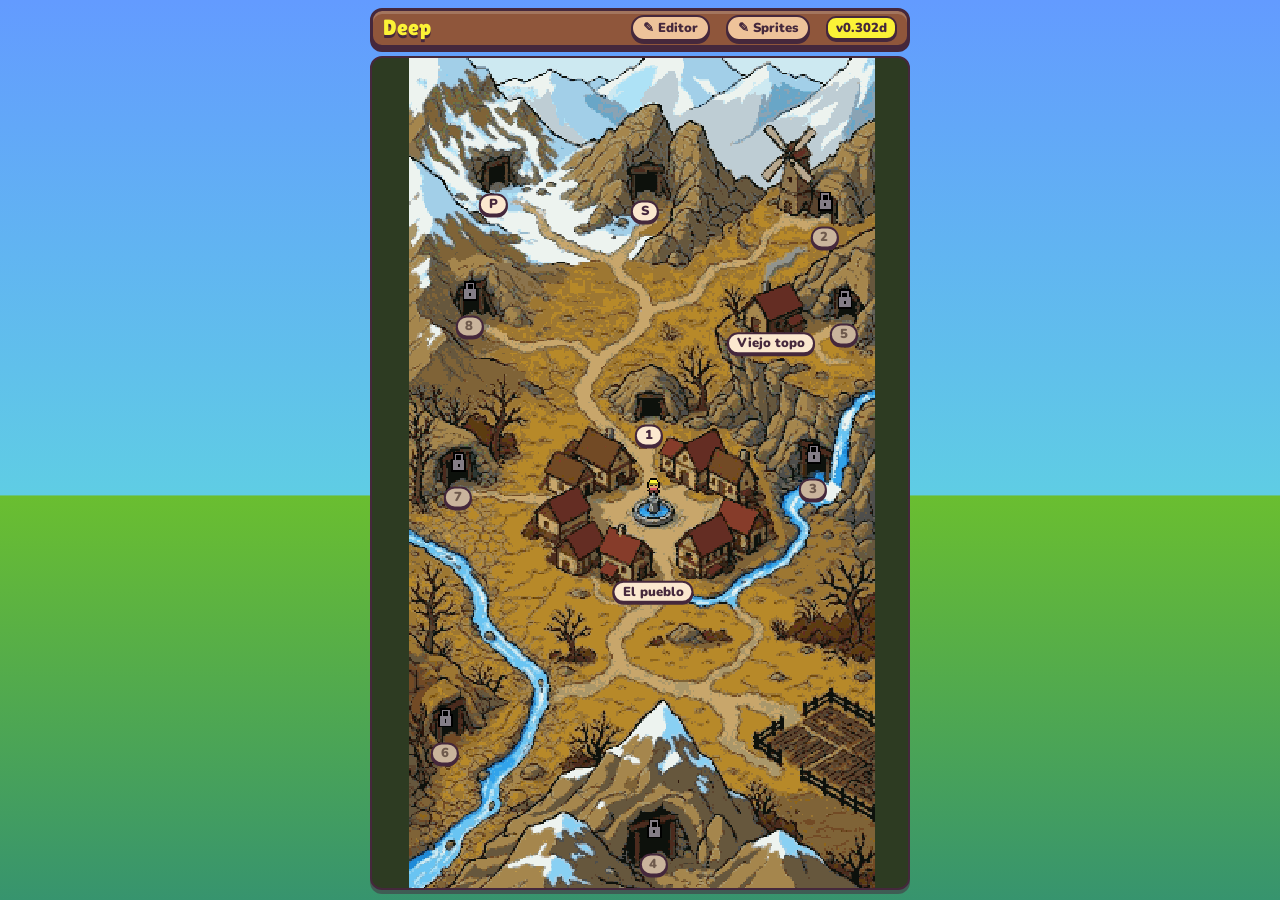
==== index.html @ a859c1a6 "Versión 0.302d: botón «Descartar cambios» en el editor de sprites (vuelve a lo último guardado o al " ====
<!doctype html>
<html lang="es">
<head>
<meta charset="utf-8">
<meta name="viewport" content="width=device-width, initial-scale=1, viewport-fit=cover, user-scalable=no">
<title>Deep</title>
<link rel="preconnect" href="https://fonts.googleapis.com">
<link rel="stylesheet" href="https://fonts.googleapis.com/css2?family=Caveat:wght@600&family=Lilita+One&family=Nunito:wght@600;800;900&display=swap">
<link rel="stylesheet" href="css/estilo.css?v=0.302d">
</head>
<body>
<div id="app">

  <!-- ================= MAPA ================= -->
  <section class="pantalla" id="pantalla-mapa">
    <header class="barra">
      <h1>Deep</h1>
      <span class="sub">El pueblo y sus minas</span>
      <button class="volver ed-entrar" id="abrirEditor" title="Editor de niveles (desarrollo, solo PC)">✎ Editor</button>
      <button class="volver ed-entrar ed-entrar2" id="abrirSprites" title="Editor de sprites de personajes (desarrollo, solo PC)">✎ Sprites</button>
      <span class="ver" id="verLbl"></span>
    </header>
    <div class="lienzo" id="mapaLienzo">
      <canvas id="mapaCv" class="px"></canvas>
      <div class="capa" id="mapaPuntos"></div>
      <button class="objChip" id="mapaObjetivo" hidden></button>
    <div class="burbuja" id="mapaPanel" hidden>
        <span class="lbl" id="mpEyebrow">Mapa</span>
        <h2 id="mpTitulo">Elige adónde ir</h2>
        <div id="mpTexto"></div>
        <div class="fila">
          <button class="btn" id="mpBoton" hidden>Bajar a la mina</button>
          <button class="btn ghost" id="mpBoton2" hidden>Bajar en el ascensor (al fondo)</button>
        </div>
      </div>
    </div>
  </section>

  <!-- ================= PLAZA ================= -->
  <section class="pantalla" id="pantalla-plaza" hidden>
    <header class="barra">
      <button class="volver" id="plazaVolver" aria-label="Volver al mapa">‹ Mapa</button>
      <h1>La plaza</h1>
      <span class="sub" id="plazaKit"></span>
    </header>
    <div class="lienzo" id="plazaLienzo">
      <canvas id="plazaCv" class="px"></canvas>
      <div class="capa" id="plazaPuntos"></div>
    <div class="hoja" id="plazaPanel" hidden>
        <button class="cerrar" id="ppCerrar" aria-label="Cerrar">✕</button>
        <span class="lbl" id="ppEyebrow">Plaza del pueblo</span>
        <h2 id="ppTitulo">¿Dónde entras?</h2>
        <div id="ppCuerpo"><p>Toca una casa.</p></div>
      </div>
    </div>
  </section>

  <!-- ================= EDITOR DE NIVELES (desarrollo, solo PC) ================= -->
  <section class="pantalla" id="pantalla-editor" hidden><div id="editor"></div></section>
  <section class="pantalla" id="pantalla-sprites" hidden><div id="sprEd"></div></section>

  <!-- ================= MINA ================= -->
  <section class="pantalla" id="pantalla-mina" hidden>
    <header id="hud">
      <div style="min-width:0">
        <div class="lamp-top"><span class="lbl">Lámpara</span><span id="lampPct">100%</span></div>
        <div class="bar"><i id="lampFill"></i></div>
        <span id="seg">Pozo viejo</span>
      </div>
      <div class="depth"><span class="lbl">Profundidad</span><b><span id="depth">0</span><small>m</small></b><span id="next"></span></div>
      <button class="iconbtn" id="tuneBtn" aria-label="Ajustes"><svg viewBox="0 0 24 24" width="20" height="20" fill="none" stroke="currentColor" stroke-width="2" stroke-linecap="round"><path d="M4 6h10M18 6h2M4 12h4M12 12h8M4 18h12"/><circle cx="16" cy="6" r="2"/><circle cx="10" cy="12" r="2"/><circle cx="18" cy="18" r="2"/></svg></button>
      <div class="inv" id="inv"></div>
    </header>

    <main id="stage">
      <canvas id="cv"></canvas>
      <div id="toastHost"></div>
      <button id="cashBtn" hidden>Volver al pueblo</button>
      <button id="dropBtn" hidden>Soltar material</button>
      <!-- mandos encima del juego: un pulgar a cada lado -->
      <div id="pad">
        <div class="lado izq">
          <div class="mini">
            <button data-k="lad" class="tool" aria-label="Poner escalera"><span>Escalera</span><b id="nLad">0</b></button>
            <button data-k="prop" class="tool" aria-label="Poner puntal"><span>Puntal</span><b id="nProp">0</b></button>
          </div>
          <button data-k="L" class="grande" aria-label="Izquierda"><svg viewBox="0 0 24 24" fill="none" stroke="currentColor" stroke-width="3.2" stroke-linecap="round" stroke-linejoin="round"><path d="M15 5l-7 7 7 7"/></svg></button>
        </div>
        <div class="lado der">
          <div class="mini">
            <button data-k="ver" id="verBtn" class="tool ver" aria-label="Alejar la cámara para mirar"><svg viewBox="0 0 24 24" fill="none" stroke="currentColor" stroke-width="2.6" stroke-linecap="round" stroke-linejoin="round"><circle cx="10.5" cy="10.5" r="6"/><path d="M15 15l5 5M8 10.5h5"/></svg><span>Ver</span></button>
            <button data-k="wick" id="wickBtn" class="tool wick" aria-label="Subir o bajar la mecha"><span>Mecha</span><b id="wickLbl">Alta</b></button>
          </div>
          <div class="fila-der">
            <div class="vert">
              <button data-k="U" class="med" aria-label="Subir"><svg viewBox="0 0 24 24" fill="none" stroke="currentColor" stroke-width="3.2" stroke-linecap="round" stroke-linejoin="round"><path d="M5 15l7-7 7 7"/></svg></button>
              <button data-k="D" class="med abajo" aria-label="Picar abajo"><svg viewBox="0 0 24 24" fill="none" stroke="currentColor" stroke-width="3.2" stroke-linecap="round" stroke-linejoin="round"><path d="M5 9l7 7 7-7"/></svg></button>
            </div>
            <button data-k="R" class="grande" aria-label="Derecha"><svg viewBox="0 0 24 24" fill="none" stroke="currentColor" stroke-width="3.2" stroke-linecap="round" stroke-linejoin="round"><path d="M9 5l7 7-7 7"/></svg></button>
          </div>
        </div>
      </div>

      <div class="sheet" id="ruleta" hidden>
        <div class="card ruleta-card">
          <p class="eyebrow">Sala segura</p>
          <h2 id="ruTitle">Ruleta de cartas</h2>
          <div class="cartas" id="ruCartas">
            <button class="carta dorso"></button><button class="carta dorso"></button><button class="carta dorso"></button>
          </div>
          <p class="note" id="ruText"></p>
          <button class="btn" id="ruBtn">Girar</button>
        </div>
      </div>

      <div class="sheet" id="bonus" hidden>
        <div class="card">
          <p class="eyebrow">Sala de bonus</p>
          <h2 id="bnTitle">Una sala escondida</h2>
          <canvas id="bnCv" class="px" width="240" height="144"></canvas>
          <p id="bnText"></p>
          <button class="btn" id="bnBtn">Abrir el cofre</button>
        </div>
      </div>

      <div class="sheet" id="help" hidden>
        <div class="card">
          <h2>Cómo se juega</h2>
          <ul>
            <li>Empiezas en la jaula del pozo: pulsa abajo para abrir la trampilla y bajar.</li>
            <li>Empuja contra un bloque para picarlo, o pica hacia abajo. No se puede picar hacia arriba ni saltar.</li>
            <li>Para subir escalones, pon una escalera y sube con la flecha de arriba. Las escaleras son desplegables: si no hay suelo debajo, otro toque la despliega hacia abajo (hasta 4 casillas más); el siguiente toque la guarda entera. Con suelo debajo, el segundo toque ya la guarda. La escalera está anclada arriba: solo se recoge desde la casilla donde la pusiste.</li>
            <li>Mantén pulsado Escalera (tecla E) para ponerla en la casilla de al lado, hacia donde miras; si no hay suelo debajo, se despliega sola. Mantén Puntal (tecla P) para el puente.</li>
            <li>Un techo demasiado ancho sin apoyo cruje y se derrumba entero. Pon puntales: sostienen el techo aunque luego les quites el suelo.</li>
            <li>Mantén pulsado Puntal (o tecla O) para ponerlo tumbado como un tablón en el hueco que tienes delante a la altura de los pies: cruzas por encima y pasas por debajo. Aguanta como un techo: desde una roca, tantos tablones como la cornisa; de roca a roca, el doble. Un derrumbe lo rompe.</li>
            <li>Escaleras y puntales también se pueden poner dentro del agua: el agua sigue ahí (no te da aire), pero puedes subir por la escalera para salir. Puedes andar por encima de un puntal que no sujeta nada.</li>
            <li>Pulsa Puntal encima de un puntal (o bajo un tablón) para recogerlo.</li>
            <li>Lo que cae desde lo alto, o un derrumbe grande, se rompe en escombro y su material se pierde. Un golpe de pico quita todo el escombro conectado.</li>
            <li>Si una piedra cae justo cuando sales de debajo, te libras por los pelos pero quedas tumbado un momento.</li>
            <li>La tierra no vale nada. Busca arcilla, carbón, cuarzo y cobre. Cada material ocupa en la mochila lo que vale (el cobre, 2). La mochila no frena, pero se llena: con la mochila llena, lo que picas se pierde. En las salas seguras puedes soltar material.</li>
            <li>La arena cae y forma rampas; si te cubre la cabeza, sal antes de que te sepulte (tienes unos segundos). El agua moja la mecha.</li>
            <li>Si la llama se pone azul hay gas: baja la mecha o explota.</li>
            <li>El aceite no se pica: métete en su hueco. Las polillas buscan tu luz.</li>
            <li>Las salas seguras recargan la lámpara junto a sus dos antorchas, y el agua que entra en ellas se va perdiendo. Algunas tienen un montacargas: se arregla una vez con unos materiales concretos (carbón y cobre) y luego manda tu carga al almacén mientras tú sigues bajando. Para volver al pueblo hay que subir hasta la jaula (o encontrar un ascensor).</li>
            <li>Mientras caes puedes moverte un poco a los lados para agarrarte a un saliente.</li>
            <li>El botón «Ver» aleja la cámara para mirar caminos; mientras miras no te mueves.</li>
            <li>En las salas seguras la lámpara se recarga junto a la llama. Cada sala tiene un cofre de suministros (se abre una vez por pozo) y cada dos salas hay una ruleta de cartas: gírala y quédate con una de tres. Las cartas duran hasta que vuelves al principio del pozo.</li>
            <li>Las salas se reconstruyen en cada bajada. Por la mina hay escaleras y puntales sueltos que reaparecen cada vez.</li>
            <li>El agua y el barro gastan más lámpara. En cuanto el agua te cubre la cabeza (o el barro te cubre del todo), tienes 10 segundos de aire.</li>
            <li>El agua que toca arena arcillosa (la rojiza) la convierte en barro: te frena, te hundes despacio y amortigua lo que cae en él. La arena normal no.</li>
            <li>Al volver del pueblo, los túneles que abriste por debajo de la primera sala se rellenan de escombro y piedra, salvo alrededor de tus escaleras y puntales.</li>
            <li>Las llaves sueltas abren las puertas con candado de los laterales (empujando de lado o desde abajo): dentro hay una sala de bonus con un cofre.</li>
            <li>La roca con relieve es fija: sostiene a las de al lado. La maciza (azul) solo la romperá un taladro. La roca madre (casi negra) es el límite: no se rompe nunca.</li>
            <li>Las bocas de pasadizo (marco de madera con una flecha) llevan a ramales: tiros sin salida con algo al fondo. Al fondo hay un montacargas: pulsa arriba para volver.</li>
            <li>Con la mecha baja ves muy poco, pero las polillas casi no te ven y van más despacio. Solo te persiguen si te ven en línea recta.</li>
            <li>El cuarzo es frágil (se rompe con poca caída) y el carbón aguanta más.</li>
            <li>Las flores de mina y los objetos de minería van a tu mochila y, al subir, a tu colección (se ve en el almacén).</li>
            <li>Si subes vivo, el pozo se queda como lo dejaste. Si mueres, el último tramo se derrumba con tu mochila dentro.</li>
          </ul>
          <p class="note">Teclado: flechas o WASD. P puntal, E escalera, M mecha.</p>
          <button class="btn" id="helpClose">Entendido</button>
        </div>
      </div>

      <div class="sheet" id="over" hidden>
        <div class="card">
          <span class="eyebrow" id="ovEyebrow"></span>
          <h2 id="ovTitle"></h2>
          <p id="ovText"></p>
          <div class="list" id="ovList"></div>
          <p class="note" id="ovNote"></p>
          <button class="btn" id="ovBtn">Volver al pueblo</button>
        </div>
      </div>

      <!-- tarjeta de hallazgo: notas y coleccionables nuevos (pausa el juego hasta que toques) -->
      <div class="sheet" id="tarjeta" hidden>
        <div class="card tarjeta">
          <div class="tjIcono" id="tjIcono"></div>
          <span class="eyebrow" id="tjEyebrow"></span>
          <h2 id="tjTitulo"></h2>
          <p id="tjTexto"></p>
          <p class="note" id="tjNota"></p>
          <button class="btn" id="tjBtn">Seguir</button>
        </div>
      </div>

      <div class="sheet" id="dropSheet" hidden>
        <div class="card">
          <h2>Soltar material</h2>
          <p class="note" id="dropCap"></p>
          <div id="dropList"></div>
          <button class="btn" id="dropClose">Seguir</button>
        </div>
      </div>

      <div class="sheet" id="tuning" hidden>
        <div class="card">
          <h2>Ajustes de prueba</h2>
          <p class="note">Parten de js/datos.js. Lo que cambies aquí solo vale en este navegador.</p>
          <label class="sl">Consumo de la lámpara (%/s)<output id="o_drain"></output><input type="range" id="s_drain" min="0.2" max="3" step="0.1"></label>
          <label class="sl">Aceite: luz que da cada bidón (%)<output id="o_oilGain"></output><input type="range" id="s_oilGain" min="10" max="80" step="5"></label>
          <label class="sl">Aceite: tramos de al menos (filas) llevan 1 o 2 bidones<output id="o_oilMin"></output><input type="range" id="s_oilMin" min="0" max="60" step="2"></label>
          <label class="sl">Aceite en ramales: un bidón cada (filas, aprox.)<output id="o_oilEvery"></output><input type="range" id="s_oilEvery" min="4" max="20" step="1"></label>
          <label class="sl">Cornisa: casillas que aguanta en voladizo<output id="o_corn"></output><input type="range" id="s_corn" min="1" max="4" step="1"></label>
          <p class="note mini">Sujeto por los dos lados (puente) aguanta el doble. La roca dura, la maciza y la roca madre siempre sujetan.</p>
          <label class="sl">Tiempo de crujido (s)<output id="o_crack"></output><input type="range" id="s_crack" min="0.2" max="2" step="0.1"></label>
          <label class="sl">Escombro si cae desde (casillas o más)<output id="o_thrH"></output><input type="range" id="s_thrH" min="1" max="8" step="1"></label>
          <label class="sl">Escombro si caen juntos (bloques o más)<output id="o_thrS"></output><input type="range" id="s_thrS" min="1" max="15" step="1"></label>
          <label class="sl">Capacidad de la mochila (carga)<output id="o_cap"></output><input type="range" id="s_cap" min="5" max="60" step="1"></label>
          <label class="sl">Relleno: casillas que se respetan alrededor de escaleras y puntales<output id="o_resp"></output><input type="range" id="s_resp" min="0" max="5" step="1"></label>
          <label class="sl">Relleno: probabilidad de respetar esas casillas (%)<output id="o_respP"></output><input type="range" id="s_respP" min="0" max="100" step="5"></label>
          <label class="sl">Escombro que quita un golpe de pico (casillas conectadas)<output id="o_rubMax"></output><input type="range" id="s_rubMax" min="1" max="300" step="1"></label>
          <label class="sl">Daño por caída<output></output>
            <select id="s_caida"><option value="0">Apagado</option><option value="1">Encendido: las caídas largas quitan lámpara</option></select></label>
          <label class="sl">Caída: hace daño desde (casillas)<output id="o_caidaDesde"></output><input type="range" id="s_caidaDesde" min="2" max="15" step="1"></label>
          <label class="sl">Caída: lámpara que quita (%)<output id="o_caidaDanio"></output><input type="range" id="s_caidaDanio" min="1" max="60" step="1"></label>
          <label class="sl">Caída: tipo de daño<output></output>
            <select id="s_caidaModo"><option value="fijo">El mismo, caigas lo que caigas</option><option value="crece">Aumenta con cada casilla de más</option></select></label>
          <label class="sl">Caída: cuánto aumenta por casilla (%)<output id="o_caidaCrece"></output><input type="range" id="s_caidaCrece" min="0" max="20" step="1"></label>
          <label class="sl">Puntales al empezar cada bajada (mínimo)<output id="o_minP"></output><input type="range" id="s_minP" min="0" max="30" step="1"></label>
          <label class="sl">Escaleras al empezar cada bajada (mínimo)<output id="o_minL"></output><input type="range" id="s_minL" min="0" max="20" step="1"></label>
          <label class="sl">Puntales que te llevas del almacén en cada bajada<output id="o_llevP"></output><input type="range" id="s_llevP" min="1" max="40" step="1"></label>
          <label class="sl">Escaleras que te llevas del almacén en cada bajada<output id="o_llevL"></output><input type="range" id="s_llevL" min="1" max="30" step="1"></label>
          <label class="sl">Escaleras (prueba de la 0.207b)<output></output>
            <select id="s_escala"><option value="1">Desplegables: 2.º toque despliega hacia abajo o guarda; 3.º guarda</option><option value="0">Normales (como antes)</option></select></label>
          <label class="sl">Recoger puntales<output></output>
            <select id="s_recoger"><option value="1">Sí: pulsa Puntal encima de uno (o bajo un tablón)</option><option value="0">No</option></select></label>
          <label class="sl">Fragilidad por material<output></output>
            <select id="s_frag"><option value="1">Sí: el cuarzo se rompe antes, el carbón aguanta más</option><option value="0">No: todos igual</option></select></label>
          <label class="sl">Animación al caer<output></output>
            <select id="s_anim"><option value="todo">Arena, barro y escombro se deslizan</option><option value="arena">Solo arena y barro</option><option value="no">Sin animación (como antes)</option></select></label>
          <label class="sl">Zoom al explorar<output></output>
            <select id="s_zoom"><option value="siempre">Cerca, con scroll lateral</option><option value="salas">Ver todo el ancho</option></select></label>
          <label class="sl">Oscuridad<output></output>
            <select id="s_dark"><option value="1">Con oscuridad</option><option value="0">Sin oscuridad (para probar)</option></select></label>
          <label class="sl">Sonido<output></output>
            <select id="s_sound"><option value="1">Activado</option><option value="0">Silencio</option></select></label>
          <button class="btn" id="tuneClose">Seguir</button>
          <button class="btn ghost" id="helpBtn">Cómo se juega</button>
          <button class="btn ghost" id="tuneReset">Valores de datos.js</button>
          <p class="note" id="statsTxt" style="white-space:pre-line;font-size:12px"></p>
          <p class="note">Deep · versión <b class="verTxt"></b></p>
        </div>
      </div>
    </main>

  </section>
</div>

<!-- ================= DIÁLOGO (encima de todo) ================= -->
<div id="dialogo" hidden>
  <div class="dlg-ret izq" id="dlgRetIzq" hidden><img id="dlgIzq" alt=""></div>
  <div class="dlg-ret der" id="dlgRetDer" hidden><img id="dlgDer" alt=""></div>
  <div class="dlg-caja" id="dlgCaja"><b id="dlgNombre"></b><p id="dlgTexto"></p><span id="dlgSig" hidden>▼</span></div>
</div>

<script src="js/datos.js?v=0.302d"></script>
  <script src="js/piezas.js?v=0.302d"></script>
<script src="js/sprites.js?v=0.302d"></script>
<script src="js/paseantes.js?v=0.302d"></script>
<script src="js/retratos.js?v=0.302d"></script>
<script src="js/escenarios.js?v=0.302d"></script>
  <script src="js/sonido.js?v=0.302d"></script>
<script src="js/partida.js?v=0.302d"></script>
<script src="js/mina.js?v=0.302d"></script>
<script src="js/conversaciones.js?v=0.302d"></script>
<script src="js/dialogo.js?v=0.302d"></script>
<script src="js/pueblo.js?v=0.302d"></script>
<script src="js/editor.js?v=0.302d"></script>
<script src="js/editor-sprites.js?v=0.302d"></script>
<script src="js/main.js?v=0.302d"></script>
</body>
</html>
---- css/estilo.css ----
/* Deep — estilos.
   Interfaz alegre de pueblo minero: cielo, madera y pergamino alrededor de la mina oscura.
   Colores de la paleta DawnBringer 32, la misma de los sprites. */
:root{
  color-scheme: light;
  --cielo:#639bff;
  --cielo-c:#5fcde4;
  --hierba:#6abe30;
  --hierba-o:#37946e;
  --madera:#8f563b;
  --madera-o:#663931;
  --madera-oo:#45283c;
  --perg:#eec39a;
  --perg-c:#fbe8cf;
  --tinta:#45283c;
  --tinta-s:#8f563b;
  --amarillo:#fbf236;
  --naranja:#df7126;
  --rojo:#ac3232;
  --rosa:#d95763;
  --negro:#222034;
  --f-display:"Lilita One", "Arial Rounded MT Bold", "Trebuchet MS", sans-serif;
  --f-ui:"Nunito", "Segoe UI", "Helvetica Neue", Arial, sans-serif;
}
*{box-sizing:border-box}
[hidden]{display:none!important}
html,body{margin:0;height:100%;overflow:hidden}
body{font-family:var(--f-ui);font-size:16px;color:var(--tinta);-webkit-user-select:none;user-select:none;-webkit-tap-highlight-color:transparent;overscroll-behavior:none;
  background:linear-gradient(180deg, var(--cielo) 0%, var(--cielo-c) 55%, var(--hierba) 55.1%, var(--hierba-o) 100%)}
#app{height:100vh;height:100dvh;max-width:560px;margin:0 auto;
  padding-left:max(10px, env(safe-area-inset-left, 0px));padding-right:max(10px, env(safe-area-inset-right, 0px));
  padding-top:max(8px, env(safe-area-inset-top, 0px))}
.pantalla{height:100%;display:flex;flex-direction:column;gap:8px;padding-bottom:max(10px, env(safe-area-inset-bottom, 0px))}
.px{image-rendering:pixelated;image-rendering:crisp-edges;display:block}
.lbl{font-size:11px;letter-spacing:.12em;text-transform:uppercase;color:var(--tinta-s);font-weight:900}
button{font-family:inherit}
button:focus-visible{outline:3px solid var(--amarillo);outline-offset:2px}

/* ---------- piezas comunes: cartel de madera y pergamino ---------- */
.barra{display:flex;align-items:center;gap:10px;flex-wrap:wrap;background:var(--madera);border:3px solid var(--madera-oo);border-radius:12px;padding:6px 12px;
  box-shadow:inset 0 3px 0 rgba(255,255,255,.18), 0 4px 0 var(--madera-oo)}
.barra h1{font-family:var(--f-display);font-weight:400;font-size:30px;margin:0;color:var(--amarillo);line-height:1;text-shadow:0 3px 0 var(--madera-oo)}
.barra .sub{font-size:14px;color:var(--perg);font-weight:800}
.volver{background:var(--perg);border:2px solid var(--madera-oo);color:var(--tinta);border-radius:16px;padding:4px 12px;font-weight:900;font-size:14px;cursor:pointer;box-shadow:0 3px 0 var(--madera-oo)}
.lienzo{position:relative;flex:1;min-height:0;display:flex;align-items:center;justify-content:center;overflow:hidden;border-radius:12px;border:3px solid var(--madera-oo);background:var(--hierba-o);box-shadow:0 4px 0 rgba(69,40,60,.5)}
.capa{position:absolute;inset:0;pointer-events:none}
.punto{position:absolute;transform:translate(-50%,-50%);pointer-events:auto;cursor:pointer;background:none;border:0;padding:0;display:flex;flex-direction:column;align-items:center;gap:2px}
.punto .zona{display:block;border-radius:8px}
.punto .etq{font-weight:900;font-size:13px;color:var(--tinta);background:var(--perg-c);border:2px solid var(--madera-oo);border-radius:12px;padding:0 8px;white-space:nowrap;box-shadow:0 2px 0 var(--madera-oo)}
.punto.cerrada .etq{background:#c9b49c;color:#6e5a4d}
.punto.sel .etq{background:var(--amarillo)}
.panel{background:var(--perg-c);border:3px solid var(--madera-oo);border-radius:12px;padding:10px 14px;display:flex;flex-direction:column;gap:6px;height:36%;min-height:150px;overflow:auto;flex:none;
  box-shadow:inset 0 0 0 3px var(--perg), 0 4px 0 rgba(69,40,60,.5)}
.panel h2{font-family:var(--f-display);font-weight:400;font-size:24px;margin:0;line-height:1.1;color:var(--madera-oo)}
.panel p{margin:0;font-size:15px;line-height:1.35}
.fila{display:flex;gap:8px;flex-wrap:wrap}
.btn{font-family:var(--f-display);font-weight:400;font-size:19px;padding:10px 20px;border-radius:16px;border:3px solid var(--madera-oo);cursor:pointer;background:var(--amarillo);color:var(--tinta);
  box-shadow:inset 0 -4px 0 rgba(0,0,0,.15), 0 4px 0 var(--madera-oo);letter-spacing:.02em}
.btn:active{transform:translateY(3px);box-shadow:inset 0 -2px 0 rgba(0,0,0,.15), 0 1px 0 var(--madera-oo)}
.btn.ghost{background:var(--perg);font-family:var(--f-ui);font-weight:900;font-size:14px;padding:7px 12px}
.btn:disabled{opacity:.5;cursor:default}
.shop{display:flex;flex-direction:column;gap:6px}
.shop .row{display:flex;align-items:center;gap:8px;background:#fff6e8;border:2px solid var(--perg);border-radius:10px;padding:6px 8px}
.shop .row span{flex:1;font-size:16px;font-weight:900;min-width:0}
.shop .row small{color:var(--tinta-s);display:block;font-size:13px;font-weight:600}
.shop button{font-weight:900;font-size:14px;border-radius:12px;border:2px solid var(--madera-oo);background:var(--hierba);color:#fff;padding:6px 12px;cursor:pointer;box-shadow:0 3px 0 var(--madera-oo);text-shadow:0 1px 0 rgba(0,0,0,.3)}
.shop button:disabled{background:#c9b49c;color:#7a6656;text-shadow:none;cursor:default}
.list{display:flex;flex-wrap:wrap;gap:5px}
.chip{flex:none;display:flex;align-items:center;gap:5px;font-size:13px;font-weight:800;background:#fff6e8;color:var(--tinta);border:2px solid var(--perg);border-radius:12px;padding:1px 8px;white-space:nowrap}
.chip i{width:10px;height:10px;border-radius:50%;flex:none;border:1px solid rgba(0,0,0,.35)}
.chip b{font-weight:900;font-variant-numeric:tabular-nums}
.chip.muted{color:var(--tinta-s);border-style:dashed;background:transparent}
.chip.warn{background:var(--amarillo);border-color:var(--naranja)}
.chip.bump b{animation:bump .35s ease-out}
@keyframes bump{40%{transform:scale(1.5);color:var(--naranja)}}

/* ---------- mina: cartel de arriba ---------- */
#hud{display:grid;grid-template-columns:minmax(0,1fr) auto auto;gap:4px 12px;background:var(--perg-c);border:3px solid var(--madera-oo);border-radius:12px;padding:6px 10px;align-items:center;
  box-shadow:inset 0 0 0 3px var(--perg), 0 4px 0 rgba(69,40,60,.6)}
.lamp-top{display:flex;justify-content:space-between;align-items:baseline;gap:8px}
#lampPct{font-family:var(--f-display);font-size:17px;color:var(--naranja);font-variant-numeric:tabular-nums}
.bar{height:12px;margin-top:2px;background:var(--madera-oo);border:2px solid var(--madera-oo);border-radius:8px;overflow:hidden}
#lampFill{display:block;height:100%;width:100%;border-radius:6px;background:linear-gradient(180deg,#fff3a0,#fbf236 40%,#df7126)}
#lampFill.low{background:linear-gradient(180deg,#ff9aa4,#d95763 40%,#ac3232)}
#lampFill.safe{background:linear-gradient(180deg,#ffffff,#fff3c4 40%,#eec39a)}
#lampFill.wet{background:linear-gradient(180deg,#cbdbfc,#639bff 40%,#306082)}
#seg{display:block;margin-top:2px;font-size:14px;font-weight:900;white-space:nowrap;overflow:hidden;text-overflow:ellipsis}
.depth{text-align:right;line-height:1}
.depth b{display:block;font-family:var(--f-display);font-weight:400;font-size:28px;color:var(--madera-oo);font-variant-numeric:tabular-nums}
.depth small{font-family:var(--f-ui);font-size:13px;color:var(--tinta-s);margin-left:2px}
#next{display:block;margin-top:2px;font-size:13px;font-weight:900;color:var(--naranja);white-space:nowrap}
.iconbtn{width:40px;height:40px;border-radius:12px;border:2px solid var(--madera-oo);background:var(--amarillo);color:var(--tinta);display:grid;place-items:center;cursor:pointer;align-self:start;box-shadow:0 3px 0 var(--madera-oo)}
.inv{grid-column:1/-1;display:flex;gap:5px;align-items:center;overflow-x:auto;scrollbar-width:none;min-height:24px}
.inv::-webkit-scrollbar{display:none}

/* ---------- mina: el pozo ocupa todo y los mandos van encima ---------- */
#stage{position:relative;flex:1;min-height:0;display:flex;justify-content:center;touch-action:none;overflow:hidden;border-radius:12px;border:3px solid var(--madera-oo);background:#000;box-shadow:0 4px 0 rgba(69,40,60,.6)}
#cv{display:block;image-rendering:pixelated;image-rendering:crisp-edges}
#cashBtn,#dropBtn{position:absolute;left:50%;top:112px;transform:translateX(-50%);z-index:3;font-family:var(--f-display);font-size:19px;
  padding:9px 18px;border-radius:16px;border:3px solid var(--madera-oo);background:var(--amarillo);color:var(--tinta);cursor:pointer;box-shadow:0 4px 0 var(--madera-oo);white-space:nowrap}
.toast{position:absolute;top:8px;left:50%;transform:translateX(-50%);z-index:4;text-align:center;pointer-events:none;background:var(--perg-c);color:var(--tinta);
  border:3px solid var(--madera-oo);border-radius:12px;padding:5px 14px;white-space:nowrap;animation:toastIn .25s ease-out both;max-width:92%;box-shadow:0 3px 0 var(--madera-oo)}
.toast.fuera{animation:toastOut .3s ease-in forwards}
.toast.listo::after{content:'';position:absolute;right:6px;bottom:4px;width:6px;height:6px;border-radius:2px;background:var(--madera);opacity:.5}
/* Deep habla dentro de la mina: su cara en una esquina con la caja de texto */
.toast.habla{left:8px;transform:none;text-align:left;display:flex;gap:8px;align-items:center;padding:5px 12px 5px 5px;max-width:min(92%, 420px);white-space:normal;animation:hablaIn .25s ease-out both}
.toast.habla.fuera{animation:hablaOut .3s ease-in forwards}
.toast.habla img{width:52px;height:52px;flex:none;image-rendering:pixelated;image-rendering:crisp-edges;border-radius:8px;background:#45283c}
.toast.habla b{font-size:16px;color:var(--madera-oo)}
.toast.habla span{font-size:15px}
@keyframes toastIn{0%{opacity:0;transform:translate(-50%,-8px)}100%{opacity:1;transform:translate(-50%,0)}}
@keyframes toastOut{0%{opacity:1;transform:translate(-50%,0)}100%{opacity:0;transform:translate(-50%,-6px)}}
@keyframes hablaIn{0%{opacity:0;transform:translateX(-10px)}100%{opacity:1;transform:none}}
@keyframes hablaOut{0%{opacity:1}100%{opacity:0;transform:translateX(-8px)}}
.tarjeta{align-items:center;text-align:center}
.tjIcono{font-size:44px;line-height:1;filter:drop-shadow(0 3px 0 rgba(0,0,0,.25))}
.tarjeta #tjTexto{font-style:italic}
.mision{display:flex;flex-wrap:wrap;gap:4px;justify-content:center;margin-top:4px}
.toast b{display:block;font-family:var(--f-display);font-weight:400;font-size:20px;color:var(--naranja)}
.toast span{font-size:14px;font-weight:800;white-space:normal}
@keyframes toast{0%{opacity:0;transform:translate(-50%,-8px)}10%,80%{opacity:1;transform:translate(-50%,0)}100%{opacity:0}}
.sheet{position:absolute;inset:0;display:flex;align-items:center;justify-content:center;padding:12px;background:rgba(34,32,52,.6);z-index:6;overflow:auto}
.card{background:var(--perg-c);border:3px solid var(--madera-oo);border-radius:14px;padding:16px;max-width:360px;width:100%;display:flex;flex-direction:column;gap:10px;margin:auto;
  box-shadow:inset 0 0 0 3px var(--perg), 0 5px 0 var(--madera-oo)}
.card h2{font-family:var(--f-display);font-weight:400;margin:0;line-height:1.05;font-size:26px;color:var(--madera-oo)}
.eyebrow{font-size:12px;letter-spacing:.12em;text-transform:uppercase;color:var(--hierba-o);font-weight:900}
.card p{margin:0;font-size:16px;line-height:1.35}
.card ul{margin:0;padding-left:18px;font-size:15px;line-height:1.35;display:flex;flex-direction:column;gap:3px}
.card .note,.note{font-size:14px;color:var(--tinta-s);line-height:1.35;font-weight:600}
label.sl{display:grid;grid-template-columns:1fr auto;gap:2px 8px;font-size:15px;font-weight:800}
label.sl output{font-weight:900;color:var(--naranja)}
label.sl input,label.sl select{grid-column:1/-1;accent-color:var(--naranja);width:100%}
label.sl select{font:inherit;font-weight:700;background:#fff6e8;color:var(--tinta);border:2px solid var(--perg);border-radius:8px;padding:4px}

/* mandos: semitransparentes, encima del pozo, un pulgar a cada lado */
#pad{position:absolute;left:0;right:0;bottom:max(9%, calc(env(safe-area-inset-bottom, 0px) + 12px));z-index:5;display:flex;justify-content:space-between;align-items:flex-end;padding:0 8px;pointer-events:none;touch-action:none}
#pad .lado{display:flex;flex-direction:column;gap:8px;pointer-events:none}
#pad .izq{align-items:flex-start}
#pad .der{align-items:flex-end}
#pad .mini{display:flex;gap:8px;align-items:flex-end}
#pad .fila-der{display:flex;gap:8px;align-items:center}
#pad .vert{display:flex;flex-direction:column;gap:8px}
#pad button{pointer-events:auto;touch-action:none;border:3px solid rgba(69,40,60,.9);color:var(--tinta);cursor:pointer;display:flex;align-items:center;justify-content:center;
  background:rgba(251,232,207,.78);border-radius:50%;box-shadow:0 4px 0 rgba(69,40,60,.85);-webkit-backdrop-filter:blur(2px);backdrop-filter:blur(2px)}
#pad button.grande{width:84px;height:84px}
#pad button.grande svg{width:42px;height:42px}
#pad button.med{width:60px;height:56px}
#pad button.med svg{width:30px;height:30px}
#pad button.abajo{background:rgba(251,242,54,.82)}
#pad button.tool{width:60px;height:46px;border-radius:14px;flex-direction:column;gap:0;line-height:1;font-weight:900;font-size:11px;letter-spacing:.02em}
#pad button.tool b{font-family:var(--f-display);font-weight:400;font-size:17px;font-variant-numeric:tabular-nums}
#pad button.ver svg{width:18px;height:18px}
#pad button.ver.activo{background:rgba(251,242,54,.95)}
#pad button.wick.low{background:rgba(155,173,183,.8)}
#pad button.on{transform:translateY(3px);box-shadow:0 1px 0 rgba(69,40,60,.85);background:rgba(251,242,54,.95)}
@media (max-width:360px){ #pad button.grande{width:72px;height:72px} #pad button.med{width:52px;height:50px} #pad button.tool{width:52px} }
@media (prefers-reduced-motion: reduce){.chip.bump b,.toast{animation:none}}
#mapaPanel{height:auto;min-height:0;max-height:36%}

/* versión visible en el menú */
.ver{margin-left:auto;font-family:var(--f-ui);font-weight:900;font-size:13px;color:var(--tinta);background:var(--amarillo);border:2px solid var(--madera-oo);border-radius:10px;padding:1px 8px;box-shadow:0 2px 0 var(--madera-oo)}
/* metros en dorado mientras pisas terreno nuevo */
#depth.nuevo{color:#d98a00;text-shadow:0 0 6px rgba(251,242,54,.9)}
/* sala de bonus */
#bnCv{width:100%;height:auto;border:3px solid var(--madera-oo);border-radius:10px;cursor:pointer}

/* ruleta de cartas: tablero de madera oscura y cartas tipo tarot minero, de tamaño fijo (no saltan al girar) */
.ruleta-card{max-width:420px;background:linear-gradient(#3a2418,#24150e);border:4px solid #d9a066;color:#fff3c4;box-shadow:0 0 0 3px #45283c,0 10px 30px rgba(0,0,0,.6)}
.ruleta-card h2{color:#fbf236;text-shadow:0 2px 0 #45283c}
.ruleta-card .eyebrow{color:#d9a066}
.ruleta-card .note{color:#eec39a;min-height:3.2em}
.cartas{display:grid;grid-template-columns:repeat(3,1fr);gap:8px;height:184px}
.carta{font-family:var(--f-ui);display:flex;flex-direction:column;align-items:center;justify-content:flex-start;gap:4px;text-align:center;
  height:184px;padding:8px 5px 6px;border-radius:10px;overflow:hidden;box-sizing:border-box;
  border:3px solid #d9a066;background:linear-gradient(#45283c,#2b1b24);color:#fff3c4;box-shadow:inset 0 0 0 2px #1a0f14,0 4px 0 #1a0f14;cursor:pointer;transition:transform .15s,opacity .3s}
.carta i{font-style:normal;font-size:24px;line-height:44px;width:44px;height:44px;flex:none;border-radius:50%;background:#1a0f14;border:2px solid #d9a066;box-shadow:inset 0 0 8px rgba(251,242,54,.35)}
.carta b{font-family:var(--f-display);font-weight:400;font-size:14px;line-height:1.05;color:#fbf236;height:2.1em;display:flex;align-items:center;justify-content:center}
.carta span{font-size:11px;line-height:1.2;font-weight:700;color:#eec39a;overflow:hidden}
.carta.dorso{background:repeating-linear-gradient(45deg,#3a2418 0 7px,#4a2e1e 7px 14px);justify-content:center}
.carta.dorso i{font-family:var(--f-display);font-size:26px;color:#fbf236}
.carta.dorso b{color:#d9a066}
.carta.gira{filter:brightness(1.12)}
.carta.lista{animation:cartaSale .35s ease-out;border-color:#fbf236}
.carta.elegida{transform:translateY(-6px) scale(1.04);border-color:#fbf236;box-shadow:0 0 18px rgba(251,242,54,.7),0 4px 0 #1a0f14}
.carta.descartada{opacity:.3}
.carta.vacia{opacity:.4;cursor:default}
@keyframes cartaSale{0%{transform:scale(.85)}60%{transform:scale(1.07)}100%{transform:scale(1)}}
.chip.cartaChip{background:#fff3c4;border-color:#d9a066}
.chip.cartaChip.usar{cursor:pointer;pointer-events:auto;border-style:dashed;animation:latido 1.6s ease-in-out infinite}
@keyframes latido{50%{transform:scale(1.06)}}

/* capa de textos nítidos encima de la mina */
#cvTxt{position:absolute;top:0;left:50%;transform:translateX(-50%);pointer-events:none;z-index:2;image-rendering:auto}

/* 0.205: mochila con capacidad, soltar material */
#dropBtn{top:162px;font-size:16px;padding:6px 14px;background:var(--perg-c)}
.chip.carga .cbar{display:inline-block;width:46px;height:9px;border-radius:5px;background:rgba(69,40,60,.18);border:1px solid rgba(0,0,0,.35);overflow:hidden;position:relative}
.chip.carga .cbar u{position:absolute;left:0;top:0;bottom:0;text-decoration:none}
.dropRow{display:flex;align-items:center;gap:6px;margin:4px 0}
.dropRow .chip{flex:1}
.btn.mini{padding:4px 10px;font-size:14px;width:auto}

/* 0.208: diálogos al estilo JRPG */
#dialogo{position:fixed;inset:0;z-index:50;background:linear-gradient(to bottom, rgba(34,32,52,.15), rgba(34,32,52,.75));cursor:pointer;user-select:none;-webkit-user-select:none}
.dlg-ret{position:absolute;bottom:clamp(150px, 30vh, 210px);width:min(46vw, 300px);aspect-ratio:1;transition:filter .2s, transform .2s, opacity .2s}
.dlg-ret.izq{left:max(8px, calc(50% - 300px))}
.dlg-ret.der{right:max(8px, calc(50% - 300px))}
.dlg-ret img{width:100%;height:100%;image-rendering:pixelated;image-rendering:crisp-edges;filter:drop-shadow(0 6px 0 rgba(0,0,0,.35))}
.dlg-ret.callado{filter:brightness(.45) saturate(.4);transform:scale(.94)}
.dlg-ret.habla{transform:scale(1)}
.dlg-ret.der img{transform:scaleX(-1)}
.dlg-caja{position:absolute;left:50%;transform:translateX(-50%);bottom:max(14px, env(safe-area-inset-bottom));width:min(94vw, 600px);min-height:120px;background:#fffdf8;color:var(--tinta);
  border:4px solid var(--madera-oo);border-radius:16px;padding:16px 18px 22px;box-shadow:0 6px 0 var(--madera-oo);box-sizing:border-box}
.dlg-caja b{position:absolute;top:-17px;font-family:var(--f-display);font-weight:400;font-size:20px;background:var(--amarillo);border:3px solid var(--madera-oo);border-radius:12px;padding:1px 12px}
.dlg-caja.izq b{left:18px}
.dlg-caja.der b{right:18px;background:#ffb3e0}
.dlg-caja.der.tejon b{background:#9badb7}
.dlg-caja.der.viejo b{background:#cbdbfc}
.dlg-caja.der.ardilla b{background:#99e550}
.dlg-caja.der.alcalde b{background:#5b6ee1;color:#fff}
.dlg-caja.der.castor b{background:#d9a066}
.dlg-caja.der.marmota b{background:#eec39a}
.dlg-caja.der.gemelos b{background:#639bff;color:#fff}
.dlg-caja p{margin:6px 0 0;font-size:18px;line-height:1.4;font-weight:700}
#dlgSig{position:absolute;right:16px;bottom:6px;font-size:14px;color:var(--madera);animation:dlgsig 0.8s ease-in-out infinite}
@keyframes dlgsig{50%{transform:translateY(3px)}}
/* mapa: desbloquear minas */
.coste{display:flex;flex-wrap:wrap;gap:5px;margin:4px 0}

.llevar{display:flex;align-items:center;gap:6px;font-size:13px;font-weight:700;margin-top:4px}
.llevar input{width:18px;height:18px}
/* plaza: la imagen es alta; el panel solo ocupa lo que necesita */
#plazaPanel{height:auto;max-height:38%;min-height:110px}
#plazaLienzo{background:#2d3b22}
#mapaLienzo{background:#2d3b22}
/* ---- 0.214b: mapa y plaza a pantalla completa; lo demás aparece encima solo cuando hace falta ---- */
#pantalla-mapa .barra, #pantalla-plaza .barra{padding:4px 10px;flex-wrap:nowrap}
#pantalla-mapa .barra h1, #pantalla-plaza .barra h1{font-size:22px}
#pantalla-mapa .barra .sub, #pantalla-plaza .barra .sub{display:none}
#mapaLienzo, #plazaLienzo{border-width:2px}
.burbuja{position:absolute;z-index:3;width:min(300px, calc(100% - 16px));background:var(--perg-c);border:3px solid var(--madera-oo);border-radius:14px;
  padding:8px 12px 10px;box-shadow:0 4px 0 var(--madera-oo), 0 10px 24px rgba(0,0,0,.35);display:flex;flex-direction:column;gap:4px;animation:burbuja .18s ease-out}
.burbuja[hidden]{display:none}
.burbuja h2{font-family:var(--f-display);font-weight:400;font-size:21px;margin:0;line-height:1.1;color:var(--madera-oo)}
.burbuja p{margin:0;font-size:14px;line-height:1.3}
.burbuja .btn{font-size:16px;padding:6px 14px}
.burbuja .coste{margin:2px 0}
@keyframes burbuja{0%{opacity:0;transform:scale(.94)}100%{opacity:1;transform:none}}
.objChip{position:absolute;z-index:2;top:8px;left:8px;font-weight:900;font-size:13px;color:var(--tinta);background:var(--perg-c);border:2px solid var(--madera-oo);
  border-radius:12px;padding:2px 10px;box-shadow:0 2px 0 var(--madera-oo);cursor:pointer;max-width:70%;white-space:nowrap;overflow:hidden;text-overflow:ellipsis}
.hoja{position:absolute;z-index:3;left:6px;right:6px;bottom:6px;max-height:72%;overflow:auto;background:var(--perg-c);border:3px solid var(--madera-oo);border-radius:14px;
  padding:10px 14px;display:flex;flex-direction:column;gap:6px;box-shadow:0 -4px 20px rgba(0,0,0,.35);animation:hoja .22s ease-out}
.hoja[hidden]{display:none}
.hoja h2{font-family:var(--f-display);font-weight:400;font-size:24px;margin:0;line-height:1.1;color:var(--madera-oo)}
.hoja p{margin:0;font-size:15px;line-height:1.35}
.hoja .cerrar{position:absolute;top:6px;right:8px;width:32px;height:32px;border-radius:10px;border:2px solid var(--madera-oo);background:var(--perg);font-weight:900;font-size:16px;cursor:pointer;color:var(--tinta)}
@keyframes hoja{0%{transform:translateY(30px);opacity:0}100%{transform:none;opacity:1}}
#plazaPuntos .etq{font-size:11px;padding:0 6px}
#mapaLienzo, #plazaLienzo{touch-action:none}
.hoja, .burbuja{touch-action:pan-y}
/* ---- 0.215: editor de niveles (PC) ---- */
.ed-entrar{margin-left:auto;font-size:13px;padding:2px 10px}
.ed-entrar + .ver{margin-left:6px}
.ed-entrar2{margin-left:6px}
@media (hover:none), (max-width:820px){ .ed-entrar{display:none} .ed-entrar + .ver{margin-left:auto} }
#app.ancho{max-width:none}
#pantalla-editor, #pantalla-sprites{height:100%}
#editor, #sprEd{height:100%;display:flex;flex-direction:column;gap:8px;color:var(--tinta);font-size:14px}
.ed-barra{display:flex;align-items:center;gap:8px;flex-wrap:wrap;background:var(--madera);border:3px solid var(--madera-oo);border-radius:12px;padding:6px 10px}
.ed-barra h1{font-family:var(--f-display);font-weight:400;font-size:22px;margin:0 6px;color:var(--amarillo);text-shadow:0 2px 0 var(--madera-oo)}
.ed-barra button, .ed-barra select, .ed-file, #editor aside button, #sprEd aside button{font:inherit;font-weight:800;border:2px solid var(--madera-oo);border-radius:10px;background:var(--perg-c);color:var(--tinta);padding:4px 10px;cursor:pointer}
.ed-barra .pri, #editor .pri, #sprEd .pri{background:var(--amarillo)}
#editor .peligro, #sprEd .peligro{background:#e7b3a6}
.ed-file input{display:none}
.ed-hueco{flex:1}
.ed-cuerpo{flex:1;min-height:0;display:grid;grid-template-columns:230px 1fr 300px;gap:8px}
.ed-izq, .ed-der{background:var(--perg-c);border:3px solid var(--madera-oo);border-radius:12px;padding:8px;overflow:auto;display:flex;flex-direction:column;gap:6px}
.ed-der section{display:flex;flex-direction:column;gap:5px;border-bottom:2px dashed var(--perg);padding-bottom:8px}
.ed-der h3, .ed-izq h4{margin:4px 0 0;font-family:var(--f-display);font-weight:400;color:var(--madera-oo)}
.ed-der h3{font-size:18px} .ed-izq h4{font-size:15px}
.ed-der label{display:flex;flex-direction:column;gap:2px;font-weight:800;font-size:13px}
.ed-der input, .ed-der select, .ed-der textarea{font:inherit;font-weight:600;border:2px solid var(--perg);border-radius:8px;padding:3px 6px;background:#fffdf8}
.ed-der .ed-check, .ed-izq .ed-check{flex-direction:row;align-items:center;gap:6px;font-weight:700}
.ed-pozos{display:flex;flex-wrap:wrap;gap:2px 10px;font-weight:800;font-size:13px}
.ed-dos{display:grid;grid-template-columns:1fr 1fr;gap:6px}
.ed-nota{margin:0;font-size:12px;color:var(--tinta-s);font-weight:600}
.ed-herr{display:grid;grid-template-columns:1fr 1fr;gap:4px}
.ed-herr button{font-size:12px !important;padding:3px 4px !important}
.ed-herr button.sel{background:var(--amarillo) !important}
.ed-grupo{display:flex;flex-direction:column;gap:2px}
.ed-col{display:flex !important;align-items:center;gap:6px;text-align:left;padding:2px 6px !important;font-size:12px !important;font-weight:700 !important;background:transparent !important;border-color:transparent !important}
.ed-col.sel{background:var(--amarillo) !important;border-color:var(--madera-oo) !important}
.ed-col i{width:22px;height:22px;flex:none;border-radius:4px;display:flex;align-items:center;justify-content:center;font-style:normal;font-size:13px;background:#1b1426;color:#fff;border:1px solid rgba(0,0,0,.4)}
.ed-col i.libre{background:repeating-conic-gradient(#3a3340 0 25%, #2f2935 0 50%) 0 0/10px 10px}
.ed-centro{display:flex;flex-direction:column;gap:6px;min-height:0;align-items:center}
.ed-scroll{flex:1;min-height:0;overflow:auto;display:flex;gap:4px;background:#17111a;border:3px solid var(--madera-oo);border-radius:12px;padding:8px;width:fit-content;max-width:100%}
.ed-scroll canvas{cursor:crosshair;image-rendering:pixelated;flex:none;align-self:flex-start}   /* 0.302: sin esto, el flex lo estiraba de alto (y de ancho, por proporción) y el clic caía en otra casilla */
.ed-estado{font-size:13px;font-weight:800;color:#f4e4c1;background:#2a2030;border-radius:8px;padding:4px 10px;min-height:26px;max-width:100%}
.ed-ayuda{font-size:12.5px;line-height:1.35}
.ed-ayuda b{color:var(--tinta)}
.ed-rango{font-size:11px;opacity:.8}
.ed-nums{display:flex;flex-direction:column;color:#9badb7;font-size:11px;font-weight:800;text-align:right;min-width:26px}
.ed-nums span{display:flex;align-items:center;justify-content:flex-end}
.ed-filas{display:flex;gap:6px;align-items:center;flex-wrap:wrap}
.ed-filas button{font:inherit;font-weight:800;font-size:12px;border:2px solid var(--madera-oo);border-radius:10px;background:var(--perg-c);padding:3px 8px;cursor:pointer}
.ed-filas span{font-weight:800;color:var(--perg)}
#edContador{border-collapse:collapse;font-size:13px}
#edContador td, #edContador th{padding:1px 6px;text-align:right} #edContador td:first-child{text-align:left}
#edContador tr.dif td{color:#ac3232;font-weight:900}
.ed-modal{position:fixed;inset:0;background:rgba(34,32,52,.6);display:flex;align-items:center;justify-content:center;z-index:60}
.ed-modal[hidden]{display:none}
.ed-modal-caja{background:var(--perg-c);border:3px solid var(--madera-oo);border-radius:14px;padding:16px;max-width:460px;display:flex;flex-direction:column;gap:12px;font-weight:700}
.ed-modal-bot{display:flex;gap:8px;justify-content:flex-end}
.ed-modal-bot button{font:inherit;font-weight:800;border:2px solid var(--madera-oo);border-radius:10px;background:var(--perg);padding:5px 12px;cursor:pointer}
.ed-aviso{position:fixed;left:50%;bottom:20px;transform:translateX(-50%);background:var(--perg-c);border:3px solid var(--madera-oo);border-radius:12px;padding:8px 16px;font-weight:800;z-index:61;box-shadow:0 4px 0 var(--madera-oo)}
.ed-aviso[hidden]{display:none}
/* cartel de tutorial con gif, dentro de la mina */
.toast.cartel{white-space:normal;max-width:min(92%, 380px)}
.toast.cartel img{display:block;max-width:100%;max-height:150px;margin:4px auto;border-radius:8px;image-rendering:pixelated}
/* ---- casa de Deep (0.219): pestañas, diario a mano, armario y datos ---- */
.tabs{display:flex;gap:4px;margin:0 0 10px;flex-wrap:wrap}
.tabs .tab{flex:1;min-width:0;font:inherit;font-size:13px;font-weight:900;padding:6px 4px;border-radius:10px;border:2px solid var(--perg);background:#fff6e8;color:var(--tinta);cursor:pointer}
.tabs .tab.on{background:var(--amarillo);border-color:var(--madera-oo)}
.diario{background:#fffaf0 repeating-linear-gradient(transparent 0 27px, #cbdbfc 27px 28px);border:2px solid var(--perg);border-radius:6px;padding:8px 14px 10px 26px;
  box-shadow:inset 18px 0 0 -16px #d95763;font-family:'Caveat', 'Segoe Print', 'Comic Sans MS', cursive;font-size:21px;line-height:28px;color:#3f3f74;max-height:52vh;overflow:auto}
.diario p{margin:0}
.diario hr{border:0;margin:0;height:28px;background:none;text-align:center}
.diario hr::after{content:'~';color:#9badb7}
.armario{display:grid;grid-template-columns:repeat(auto-fill, minmax(84px, 1fr));gap:8px}
.armario .asp{font:inherit;font-size:12px;font-weight:900;display:flex;flex-direction:column;align-items:center;gap:2px;padding:6px 4px;border:2px solid var(--perg);border-radius:10px;background:#fff6e8;color:var(--tinta);cursor:pointer}
.armario .asp.on{background:var(--amarillo);border-color:var(--madera-oo)}
.armario .asp img{width:54px;height:56px;image-rendering:pixelated}
.datos p{margin:2px 0;display:flex;justify-content:space-between;gap:8px;font-weight:700}
.shop .row b.num{min-width:26px;text-align:center;font-size:18px}
.shop .row button[data-p]{min-width:36px}
label.chip.llevar{margin:0;cursor:pointer}
/* ---- 0.221b: las casas con contenido se abren a pantalla completa (.completa); las de una sola frase, abajo y pequeñas como antes y el diario es un cuaderno a toda pantalla ---- */
#plazaPanel.completa{top:6px;bottom:6px;left:6px;right:6px;height:auto;max-height:none;min-height:0;padding:14px 16px 16px;gap:10px;border-radius:16px}
#plazaPanel.completa h2{font-size:30px;padding-right:44px}
#plazaPanel.completa .cerrar{top:10px;right:10px;width:42px;height:42px;font-size:20px}
#plazaPanel.completa p{font-size:17px}
#plazaPanel .shop .row{padding:10px 12px}
#plazaPanel .shop .row span{font-size:18px}
#plazaPanel .shop .row small{font-size:14px}
#plazaPanel .chip{font-size:15px;padding:3px 10px}
#plazaPanel .lbl{font-size:12px;margin-top:4px}
#plazaPanel.completa #ppCuerpo{flex:1;display:flex;flex-direction:column;gap:8px;min-height:0}
#plazaPanel .tabs .tab{font-size:15px;padding:10px 4px}
.cuaderno{flex:1;min-height:260px;display:flex;flex-direction:column;background:#fffaf0 repeating-linear-gradient(transparent 0 33px, #cbdbfc 33px 34px);
  border:2px solid var(--perg);border-radius:8px;padding:12px 18px 10px 34px;box-shadow:inset 26px 0 0 -24px #d95763, 0 3px 0 var(--perg);
  font-family:'Caveat', 'Segoe Print', 'Comic Sans MS', cursive;color:#3f3f74;cursor:pointer;user-select:none}
.cuaderno .pag{flex:1;font-size:27px;line-height:34px;overflow:auto}
.cuaderno .pie{display:flex;align-items:center;justify-content:space-between;font-family:var(--f-ui, inherit);font-size:14px;font-weight:900;color:var(--tinta-s)}
.cuaderno .pie button{font:inherit;font-size:20px;width:44px;height:40px;border-radius:10px;border:2px solid var(--perg);background:#fff6e8;color:var(--tinta);cursor:pointer}
.cuaderno .pie button:disabled{opacity:.35}
#plazaPanel .armario{grid-template-columns:repeat(auto-fill, minmax(96px, 1fr))}
#plazaPanel .armario .asp img{width:68px;height:70px}
#plazaPanel .datos p{font-size:17px;padding:4px 0;border-bottom:1px dashed var(--perg)}
#plazaPanel:not(.completa) p{font-size:16px}
/* 0.300: las demás casas crecen hasta lo que necesitan, con tope */
#plazaPanel.crece:not(.completa){max-height:80%}
.burbujaAsp{position:relative;margin-top:4px;background:#fff6e8;border:2px solid var(--madera-oo);border-radius:12px;padding:8px 12px;font-weight:800;font-size:16px}
.burbujaAsp::before{content:'';position:absolute;top:-9px;left:24px;border:8px solid transparent;border-top:0;border-bottom-color:var(--madera-oo)}

/* 0.301: aviso pequeño en el mapa (minas regeneradas) y brújula del almacén */
.banner{position:absolute;z-index:6;left:50%;top:52px;transform:translateX(-50%);width:min(340px, calc(100% - 24px));background:var(--perg-c);color:var(--tinta);
  border:3px solid var(--madera-oo);border-radius:12px;padding:8px 12px;font-weight:800;font-size:14px;line-height:1.3;box-shadow:0 4px 0 var(--madera-oo);animation:burbuja .25s ease-out;transition:opacity .5s;cursor:pointer}
.banner.fuera{opacity:0}
.banner[hidden]{display:none}
button.chip{cursor:pointer;font:inherit}
button.chip.sel{background:#fff3c4;border-color:#df7126}

.ed-brilla{outline:3px solid #fbf236;outline-offset:2px;transition:outline .3s}

/* 0.302: editor de sprites */
#sprEd .ed-cuerpo{grid-template-columns:220px 1fr 260px}
.sp-pal{display:flex;flex-wrap:wrap;gap:3px}
.sp-c{width:22px;height:22px;border:2px solid var(--madera-oo) !important;border-radius:5px !important;padding:0 !important;cursor:pointer}
.sp-c.sel{outline:3px solid #fbf236;outline-offset:1px}
.sp-tira{display:flex;gap:6px;flex-wrap:wrap;justify-content:center}
.sp-tira canvas{background:#2f2935;border:2px solid var(--madera-oo);border-radius:6px;cursor:pointer;image-rendering:pixelated}
.sp-tira canvas.sel{border-color:#fbf236}
.sp-prev{display:flex;align-items:flex-end;gap:12px;background:#4a3a30;border-radius:10px;padding:8px}
.sp-prev canvas{image-rendering:pixelated}
.sp-chk{color:var(--perg);font-weight:800;font-size:12px;display:flex;gap:4px;align-items:center}
#edComprobarTabla{border-collapse:collapse;font-size:13px}
#edComprobarTabla td, #edComprobarTabla th{padding:1px 6px;text-align:right} #edComprobarTabla td:first-child{text-align:left}
#edComprobarTabla tr.dif td{color:#ac3232;font-weight:900}
#sprEd .ed-scroll{flex:none}
.sp-tira canvas.destino{border-color:#df7126;transform:translateY(-3px)}
.sp-tira canvas.arrastra{opacity:.5}
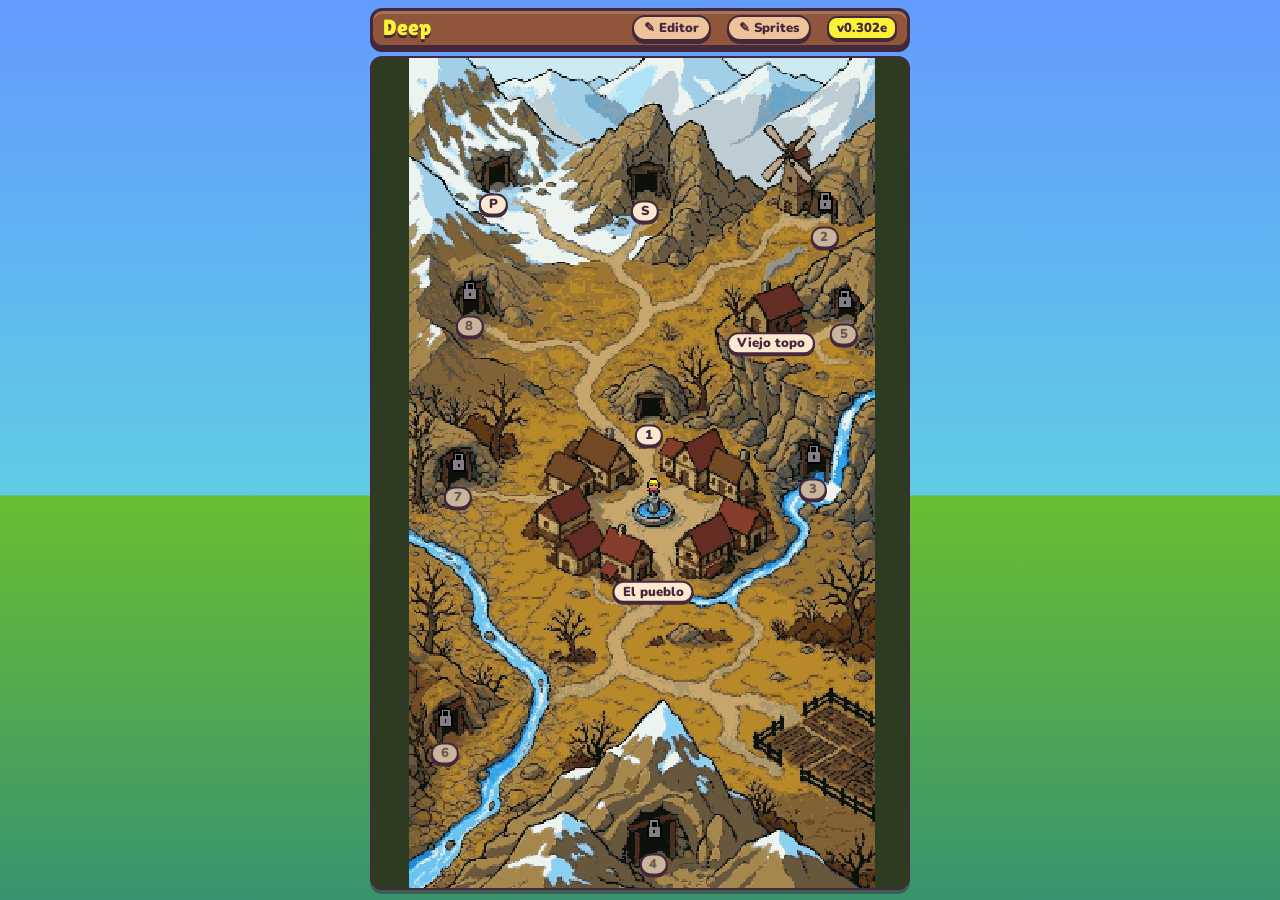
==== commit 287cb143: "Versión 0.302e: editor de sprites con copiar y pegar fotogramas entre animaciones y todas las animac" ====
--- a/index.html
+++ b/index.html
@@ -6,7 +6,7 @@
 <title>Deep</title>
 <link rel="preconnect" href="https://fonts.googleapis.com">
 <link rel="stylesheet" href="https://fonts.googleapis.com/css2?family=Caveat:wght@600&family=Lilita+One&family=Nunito:wght@600;800;900&display=swap">
-<link rel="stylesheet" href="css/estilo.css?v=0.302d">
+<link rel="stylesheet" href="css/estilo.css?v=0.302e">
 </head>
 <body>
 <div id="app">
@@ -255,20 +255,20 @@
   <div class="dlg-caja" id="dlgCaja"><b id="dlgNombre"></b><p id="dlgTexto"></p><span id="dlgSig" hidden>▼</span></div>
 </div>
 
-<script src="js/datos.js?v=0.302d"></script>
-  <script src="js/piezas.js?v=0.302d"></script>
-<script src="js/sprites.js?v=0.302d"></script>
-<script src="js/paseantes.js?v=0.302d"></script>
-<script src="js/retratos.js?v=0.302d"></script>
-<script src="js/escenarios.js?v=0.302d"></script>
-  <script src="js/sonido.js?v=0.302d"></script>
-<script src="js/partida.js?v=0.302d"></script>
-<script src="js/mina.js?v=0.302d"></script>
-<script src="js/conversaciones.js?v=0.302d"></script>
-<script src="js/dialogo.js?v=0.302d"></script>
-<script src="js/pueblo.js?v=0.302d"></script>
-<script src="js/editor.js?v=0.302d"></script>
-<script src="js/editor-sprites.js?v=0.302d"></script>
-<script src="js/main.js?v=0.302d"></script>
+<script src="js/datos.js?v=0.302e"></script>
+  <script src="js/piezas.js?v=0.302e"></script>
+<script src="js/sprites.js?v=0.302e"></script>
+<script src="js/paseantes.js?v=0.302e"></script>
+<script src="js/retratos.js?v=0.302e"></script>
+<script src="js/escenarios.js?v=0.302e"></script>
+  <script src="js/sonido.js?v=0.302e"></script>
+<script src="js/partida.js?v=0.302e"></script>
+<script src="js/mina.js?v=0.302e"></script>
+<script src="js/conversaciones.js?v=0.302e"></script>
+<script src="js/dialogo.js?v=0.302e"></script>
+<script src="js/pueblo.js?v=0.302e"></script>
+<script src="js/editor.js?v=0.302e"></script>
+<script src="js/editor-sprites.js?v=0.302e"></script>
+<script src="js/main.js?v=0.302e"></script>
 </body>
 </html>
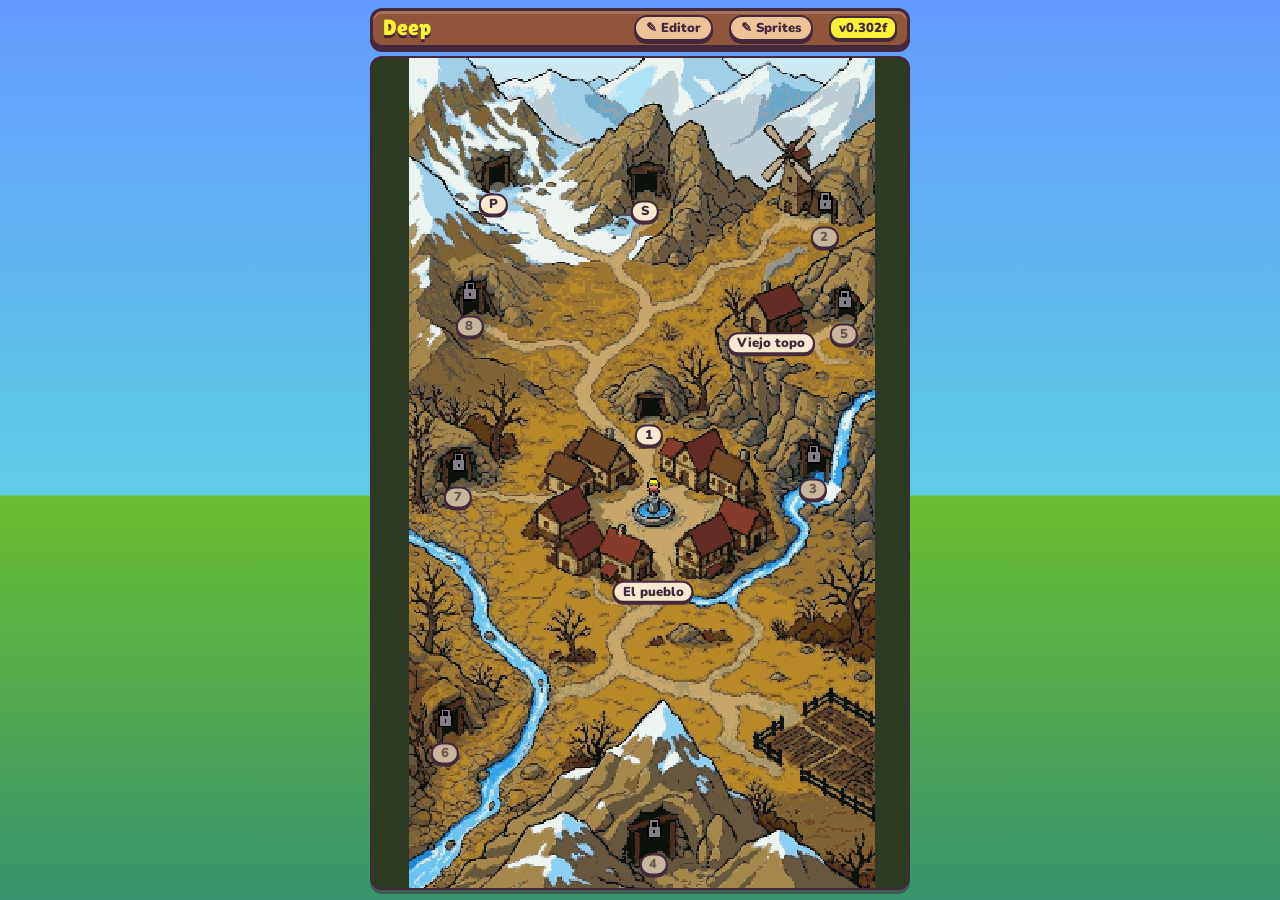
==== commit b0d289e7: "Versión 0.302f: el Deep retocado por Diego pasa a ser el oficial Andar, tal como lo hizo Diego (boca" ====
--- a/index.html
+++ b/index.html
@@ -6,7 +6,7 @@
 <title>Deep</title>
 <link rel="preconnect" href="https://fonts.googleapis.com">
 <link rel="stylesheet" href="https://fonts.googleapis.com/css2?family=Caveat:wght@600&family=Lilita+One&family=Nunito:wght@600;800;900&display=swap">
-<link rel="stylesheet" href="css/estilo.css?v=0.302e">
+<link rel="stylesheet" href="css/estilo.css?v=0.302f">
 </head>
 <body>
 <div id="app">
@@ -255,20 +255,20 @@
   <div class="dlg-caja" id="dlgCaja"><b id="dlgNombre"></b><p id="dlgTexto"></p><span id="dlgSig" hidden>▼</span></div>
 </div>
 
-<script src="js/datos.js?v=0.302e"></script>
-  <script src="js/piezas.js?v=0.302e"></script>
-<script src="js/sprites.js?v=0.302e"></script>
-<script src="js/paseantes.js?v=0.302e"></script>
-<script src="js/retratos.js?v=0.302e"></script>
-<script src="js/escenarios.js?v=0.302e"></script>
-  <script src="js/sonido.js?v=0.302e"></script>
-<script src="js/partida.js?v=0.302e"></script>
-<script src="js/mina.js?v=0.302e"></script>
-<script src="js/conversaciones.js?v=0.302e"></script>
-<script src="js/dialogo.js?v=0.302e"></script>
-<script src="js/pueblo.js?v=0.302e"></script>
-<script src="js/editor.js?v=0.302e"></script>
-<script src="js/editor-sprites.js?v=0.302e"></script>
-<script src="js/main.js?v=0.302e"></script>
+<script src="js/datos.js?v=0.302f"></script>
+  <script src="js/piezas.js?v=0.302f"></script>
+<script src="js/sprites.js?v=0.302f"></script>
+<script src="js/paseantes.js?v=0.302f"></script>
+<script src="js/retratos.js?v=0.302f"></script>
+<script src="js/escenarios.js?v=0.302f"></script>
+  <script src="js/sonido.js?v=0.302f"></script>
+<script src="js/partida.js?v=0.302f"></script>
+<script src="js/mina.js?v=0.302f"></script>
+<script src="js/conversaciones.js?v=0.302f"></script>
+<script src="js/dialogo.js?v=0.302f"></script>
+<script src="js/pueblo.js?v=0.302f"></script>
+<script src="js/editor.js?v=0.302f"></script>
+<script src="js/editor-sprites.js?v=0.302f"></script>
+<script src="js/main.js?v=0.302f"></script>
 </body>
 </html>
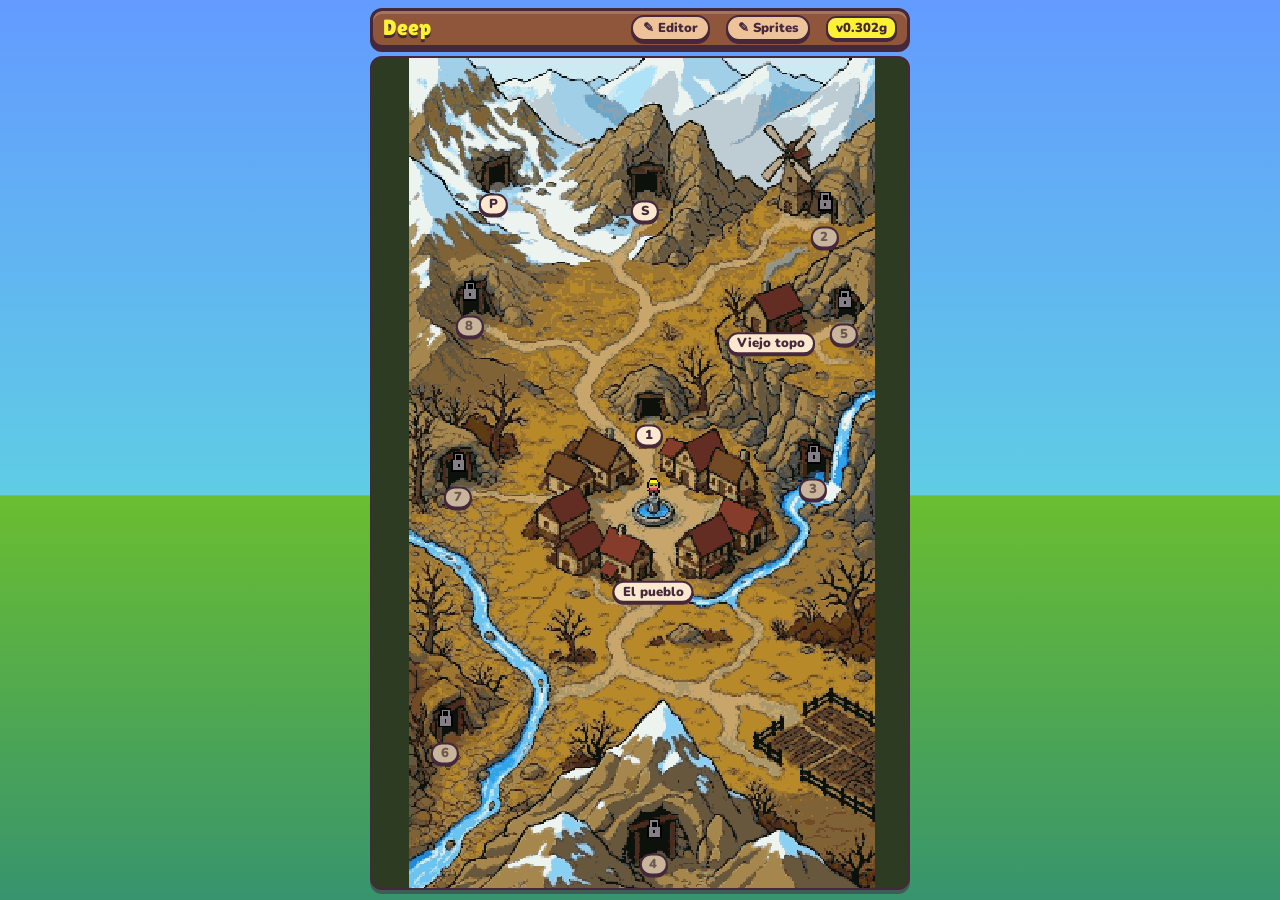
==== commit efa49aa0: "Versión 0.302g: todas las animaciones de Deep, retocadas por Diego en el editor de sprites Co-Author" ====
--- a/index.html
+++ b/index.html
@@ -6,7 +6,7 @@
 <title>Deep</title>
 <link rel="preconnect" href="https://fonts.googleapis.com">
 <link rel="stylesheet" href="https://fonts.googleapis.com/css2?family=Caveat:wght@600&family=Lilita+One&family=Nunito:wght@600;800;900&display=swap">
-<link rel="stylesheet" href="css/estilo.css?v=0.302f">
+<link rel="stylesheet" href="css/estilo.css?v=0.302g">
 </head>
 <body>
 <div id="app">
@@ -255,20 +255,20 @@
   <div class="dlg-caja" id="dlgCaja"><b id="dlgNombre"></b><p id="dlgTexto"></p><span id="dlgSig" hidden>▼</span></div>
 </div>
 
-<script src="js/datos.js?v=0.302f"></script>
-  <script src="js/piezas.js?v=0.302f"></script>
-<script src="js/sprites.js?v=0.302f"></script>
-<script src="js/paseantes.js?v=0.302f"></script>
-<script src="js/retratos.js?v=0.302f"></script>
-<script src="js/escenarios.js?v=0.302f"></script>
-  <script src="js/sonido.js?v=0.302f"></script>
-<script src="js/partida.js?v=0.302f"></script>
-<script src="js/mina.js?v=0.302f"></script>
-<script src="js/conversaciones.js?v=0.302f"></script>
-<script src="js/dialogo.js?v=0.302f"></script>
-<script src="js/pueblo.js?v=0.302f"></script>
-<script src="js/editor.js?v=0.302f"></script>
-<script src="js/editor-sprites.js?v=0.302f"></script>
-<script src="js/main.js?v=0.302f"></script>
+<script src="js/datos.js?v=0.302g"></script>
+  <script src="js/piezas.js?v=0.302g"></script>
+<script src="js/sprites.js?v=0.302g"></script>
+<script src="js/paseantes.js?v=0.302g"></script>
+<script src="js/retratos.js?v=0.302g"></script>
+<script src="js/escenarios.js?v=0.302g"></script>
+  <script src="js/sonido.js?v=0.302g"></script>
+<script src="js/partida.js?v=0.302g"></script>
+<script src="js/mina.js?v=0.302g"></script>
+<script src="js/conversaciones.js?v=0.302g"></script>
+<script src="js/dialogo.js?v=0.302g"></script>
+<script src="js/pueblo.js?v=0.302g"></script>
+<script src="js/editor.js?v=0.302g"></script>
+<script src="js/editor-sprites.js?v=0.302g"></script>
+<script src="js/main.js?v=0.302g"></script>
 </body>
 </html>
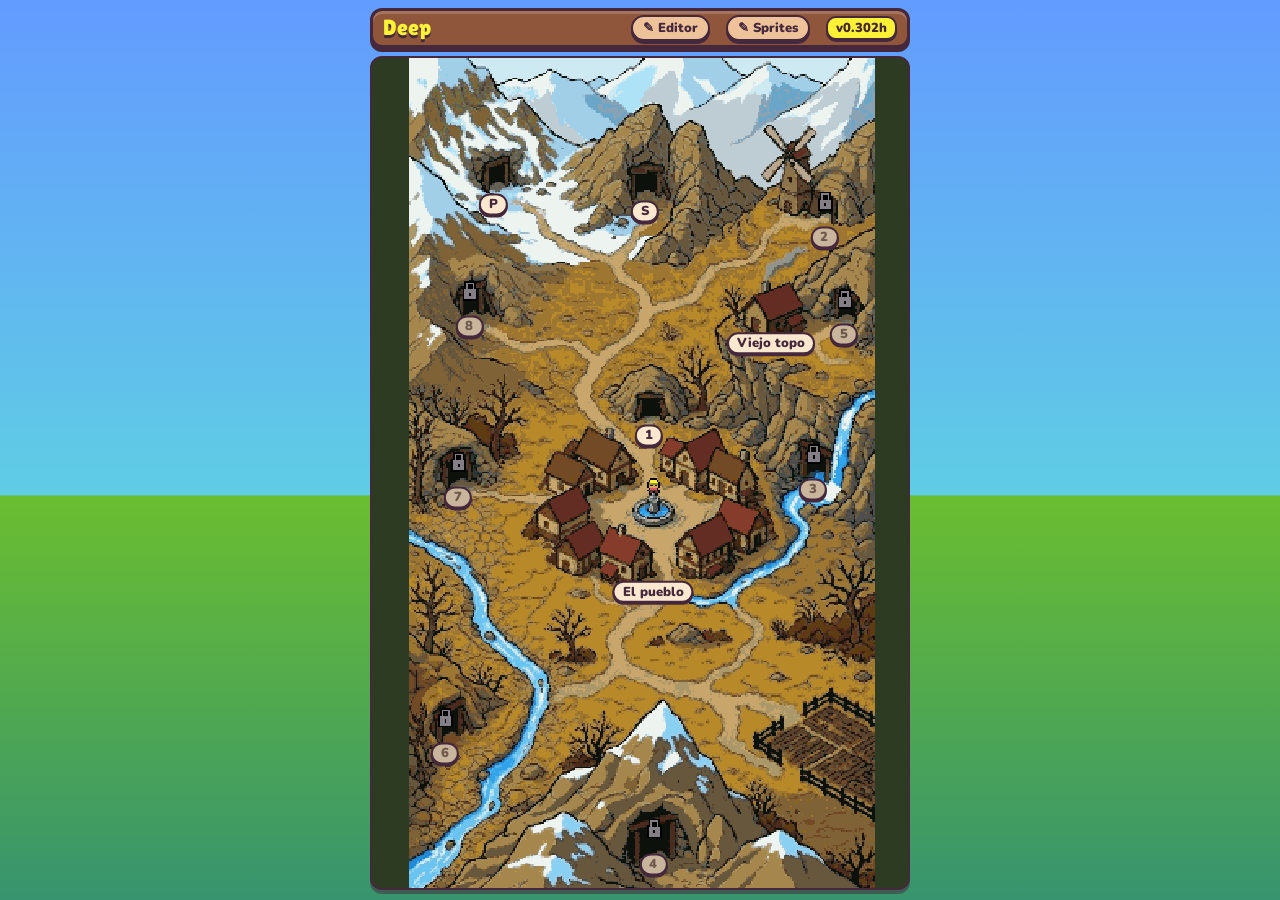
==== commit 606ded77: "Versión 0.302h: picar de lado vuelve a su orden (reposo, levantado, golpe, estirado) Co-Authored-By:" ====
--- a/index.html
+++ b/index.html
@@ -6,7 +6,7 @@
 <title>Deep</title>
 <link rel="preconnect" href="https://fonts.googleapis.com">
 <link rel="stylesheet" href="https://fonts.googleapis.com/css2?family=Caveat:wght@600&family=Lilita+One&family=Nunito:wght@600;800;900&display=swap">
-<link rel="stylesheet" href="css/estilo.css?v=0.302g">
+<link rel="stylesheet" href="css/estilo.css?v=0.302h">
 </head>
 <body>
 <div id="app">
@@ -255,20 +255,20 @@
   <div class="dlg-caja" id="dlgCaja"><b id="dlgNombre"></b><p id="dlgTexto"></p><span id="dlgSig" hidden>▼</span></div>
 </div>
 
-<script src="js/datos.js?v=0.302g"></script>
-  <script src="js/piezas.js?v=0.302g"></script>
-<script src="js/sprites.js?v=0.302g"></script>
-<script src="js/paseantes.js?v=0.302g"></script>
-<script src="js/retratos.js?v=0.302g"></script>
-<script src="js/escenarios.js?v=0.302g"></script>
-  <script src="js/sonido.js?v=0.302g"></script>
-<script src="js/partida.js?v=0.302g"></script>
-<script src="js/mina.js?v=0.302g"></script>
-<script src="js/conversaciones.js?v=0.302g"></script>
-<script src="js/dialogo.js?v=0.302g"></script>
-<script src="js/pueblo.js?v=0.302g"></script>
-<script src="js/editor.js?v=0.302g"></script>
-<script src="js/editor-sprites.js?v=0.302g"></script>
-<script src="js/main.js?v=0.302g"></script>
+<script src="js/datos.js?v=0.302h"></script>
+  <script src="js/piezas.js?v=0.302h"></script>
+<script src="js/sprites.js?v=0.302h"></script>
+<script src="js/paseantes.js?v=0.302h"></script>
+<script src="js/retratos.js?v=0.302h"></script>
+<script src="js/escenarios.js?v=0.302h"></script>
+  <script src="js/sonido.js?v=0.302h"></script>
+<script src="js/partida.js?v=0.302h"></script>
+<script src="js/mina.js?v=0.302h"></script>
+<script src="js/conversaciones.js?v=0.302h"></script>
+<script src="js/dialogo.js?v=0.302h"></script>
+<script src="js/pueblo.js?v=0.302h"></script>
+<script src="js/editor.js?v=0.302h"></script>
+<script src="js/editor-sprites.js?v=0.302h"></script>
+<script src="js/main.js?v=0.302h"></script>
 </body>
 </html>
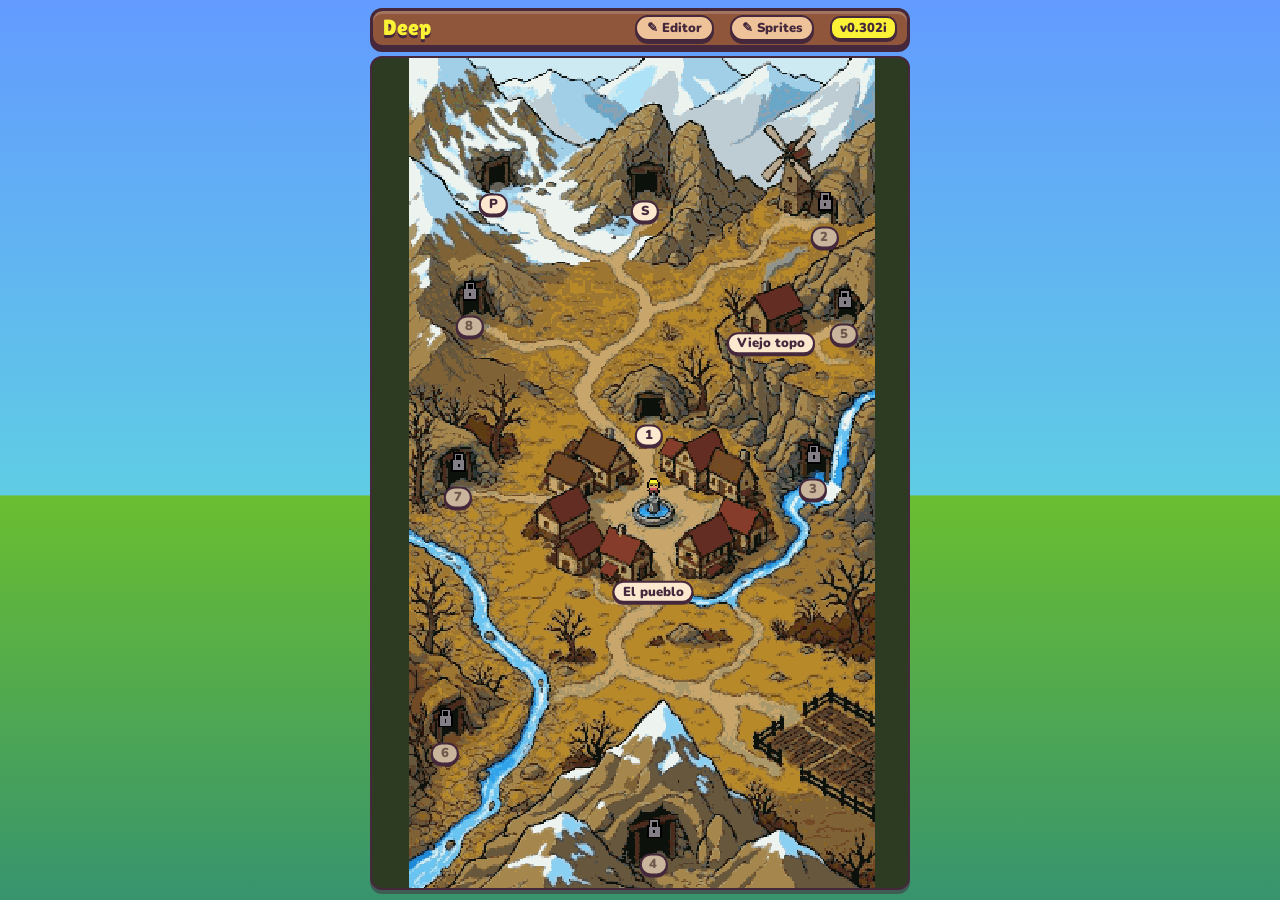
==== commit 4a577648: "0.302i: marco del mapa y la plaza encogido a la ilustración en móvil a pantalla completa; volver a p" ====
--- a/index.html
+++ b/index.html
@@ -6,7 +6,7 @@
 <title>Deep</title>
 <link rel="preconnect" href="https://fonts.googleapis.com">
 <link rel="stylesheet" href="https://fonts.googleapis.com/css2?family=Caveat:wght@600&family=Lilita+One&family=Nunito:wght@600;800;900&display=swap">
-<link rel="stylesheet" href="css/estilo.css?v=0.302h">
+<link rel="stylesheet" href="css/estilo.css?v=0.302i">
 </head>
 <body>
 <div id="app">
@@ -255,20 +255,20 @@
   <div class="dlg-caja" id="dlgCaja"><b id="dlgNombre"></b><p id="dlgTexto"></p><span id="dlgSig" hidden>▼</span></div>
 </div>
 
-<script src="js/datos.js?v=0.302h"></script>
-  <script src="js/piezas.js?v=0.302h"></script>
-<script src="js/sprites.js?v=0.302h"></script>
-<script src="js/paseantes.js?v=0.302h"></script>
-<script src="js/retratos.js?v=0.302h"></script>
-<script src="js/escenarios.js?v=0.302h"></script>
-  <script src="js/sonido.js?v=0.302h"></script>
-<script src="js/partida.js?v=0.302h"></script>
-<script src="js/mina.js?v=0.302h"></script>
-<script src="js/conversaciones.js?v=0.302h"></script>
-<script src="js/dialogo.js?v=0.302h"></script>
-<script src="js/pueblo.js?v=0.302h"></script>
-<script src="js/editor.js?v=0.302h"></script>
-<script src="js/editor-sprites.js?v=0.302h"></script>
-<script src="js/main.js?v=0.302h"></script>
+<script src="js/datos.js?v=0.302i"></script>
+  <script src="js/piezas.js?v=0.302i"></script>
+<script src="js/sprites.js?v=0.302i"></script>
+<script src="js/paseantes.js?v=0.302i"></script>
+<script src="js/retratos.js?v=0.302i"></script>
+<script src="js/escenarios.js?v=0.302i"></script>
+  <script src="js/sonido.js?v=0.302i"></script>
+<script src="js/partida.js?v=0.302i"></script>
+<script src="js/mina.js?v=0.302i"></script>
+<script src="js/conversaciones.js?v=0.302i"></script>
+<script src="js/dialogo.js?v=0.302i"></script>
+<script src="js/pueblo.js?v=0.302i"></script>
+<script src="js/editor.js?v=0.302i"></script>
+<script src="js/editor-sprites.js?v=0.302i"></script>
+<script src="js/main.js?v=0.302i"></script>
 </body>
 </html>
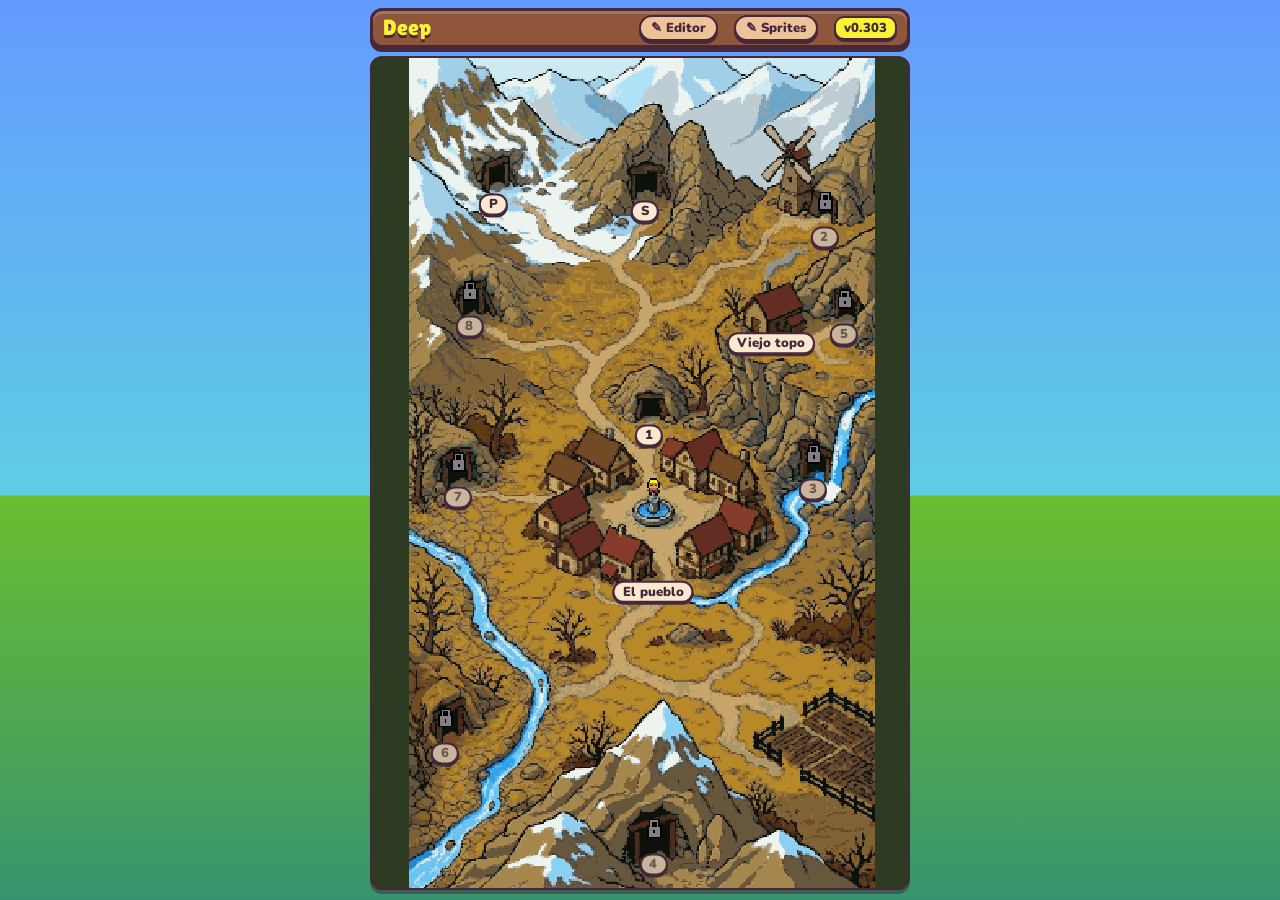
==== commit 836113d0: "0.303: arcade: cobrar el combo se nota (número que vuela, destello, sacudida, caja registradora, llu" ====
--- a/index.html
+++ b/index.html
@@ -6,7 +6,7 @@
 <title>Deep</title>
 <link rel="preconnect" href="https://fonts.googleapis.com">
 <link rel="stylesheet" href="https://fonts.googleapis.com/css2?family=Caveat:wght@600&family=Lilita+One&family=Nunito:wght@600;800;900&display=swap">
-<link rel="stylesheet" href="css/estilo.css?v=0.302i">
+<link rel="stylesheet" href="css/estilo.css?v=0.303">
 </head>
 <body>
 <div id="app">
@@ -255,20 +255,20 @@
   <div class="dlg-caja" id="dlgCaja"><b id="dlgNombre"></b><p id="dlgTexto"></p><span id="dlgSig" hidden>▼</span></div>
 </div>
 
-<script src="js/datos.js?v=0.302i"></script>
-  <script src="js/piezas.js?v=0.302i"></script>
-<script src="js/sprites.js?v=0.302i"></script>
-<script src="js/paseantes.js?v=0.302i"></script>
-<script src="js/retratos.js?v=0.302i"></script>
-<script src="js/escenarios.js?v=0.302i"></script>
-  <script src="js/sonido.js?v=0.302i"></script>
-<script src="js/partida.js?v=0.302i"></script>
-<script src="js/mina.js?v=0.302i"></script>
-<script src="js/conversaciones.js?v=0.302i"></script>
-<script src="js/dialogo.js?v=0.302i"></script>
-<script src="js/pueblo.js?v=0.302i"></script>
-<script src="js/editor.js?v=0.302i"></script>
-<script src="js/editor-sprites.js?v=0.302i"></script>
-<script src="js/main.js?v=0.302i"></script>
+<script src="js/datos.js?v=0.303"></script>
+  <script src="js/piezas.js?v=0.303"></script>
+<script src="js/sprites.js?v=0.303"></script>
+<script src="js/paseantes.js?v=0.303"></script>
+<script src="js/retratos.js?v=0.303"></script>
+<script src="js/escenarios.js?v=0.303"></script>
+  <script src="js/sonido.js?v=0.303"></script>
+<script src="js/partida.js?v=0.303"></script>
+<script src="js/mina.js?v=0.303"></script>
+<script src="js/conversaciones.js?v=0.303"></script>
+<script src="js/dialogo.js?v=0.303"></script>
+<script src="js/pueblo.js?v=0.303"></script>
+<script src="js/editor.js?v=0.303"></script>
+<script src="js/editor-sprites.js?v=0.303"></script>
+<script src="js/main.js?v=0.303"></script>
 </body>
 </html>
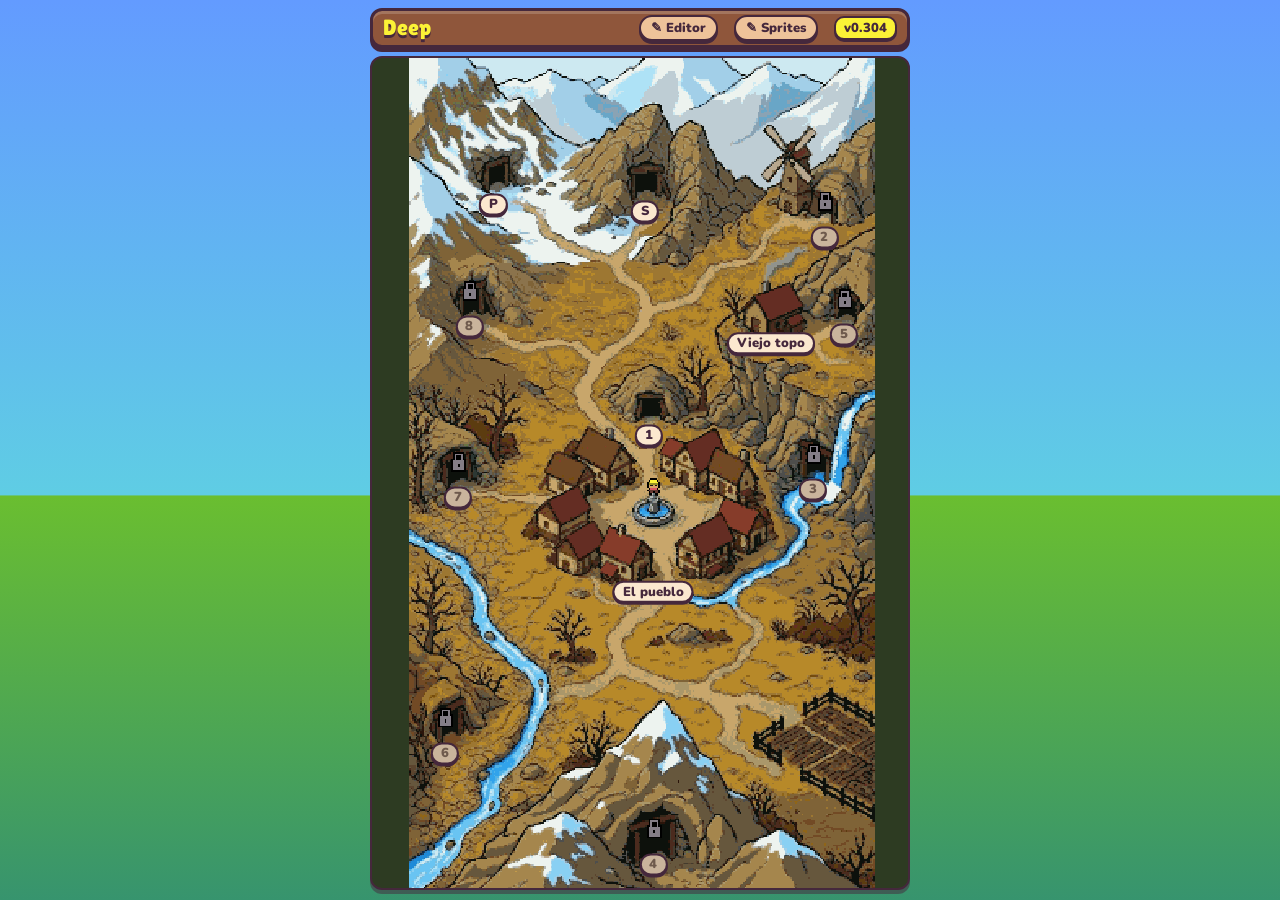
==== commit b36dc7f0: "0.304: arcade: puntos escalonados, racha desde 5, reparto de minerales y cuarzo en vetitas; sin raya" ====
--- a/index.html
+++ b/index.html
@@ -6,7 +6,7 @@
 <title>Deep</title>
 <link rel="preconnect" href="https://fonts.googleapis.com">
 <link rel="stylesheet" href="https://fonts.googleapis.com/css2?family=Caveat:wght@600&family=Lilita+One&family=Nunito:wght@600;800;900&display=swap">
-<link rel="stylesheet" href="css/estilo.css?v=0.303">
+<link rel="stylesheet" href="css/estilo.css?v=0.304">
 </head>
 <body>
 <div id="app">
@@ -255,20 +255,20 @@
   <div class="dlg-caja" id="dlgCaja"><b id="dlgNombre"></b><p id="dlgTexto"></p><span id="dlgSig" hidden>▼</span></div>
 </div>
 
-<script src="js/datos.js?v=0.303"></script>
-  <script src="js/piezas.js?v=0.303"></script>
-<script src="js/sprites.js?v=0.303"></script>
-<script src="js/paseantes.js?v=0.303"></script>
-<script src="js/retratos.js?v=0.303"></script>
-<script src="js/escenarios.js?v=0.303"></script>
-  <script src="js/sonido.js?v=0.303"></script>
-<script src="js/partida.js?v=0.303"></script>
-<script src="js/mina.js?v=0.303"></script>
-<script src="js/conversaciones.js?v=0.303"></script>
-<script src="js/dialogo.js?v=0.303"></script>
-<script src="js/pueblo.js?v=0.303"></script>
-<script src="js/editor.js?v=0.303"></script>
-<script src="js/editor-sprites.js?v=0.303"></script>
-<script src="js/main.js?v=0.303"></script>
+<script src="js/datos.js?v=0.304"></script>
+  <script src="js/piezas.js?v=0.304"></script>
+<script src="js/sprites.js?v=0.304"></script>
+<script src="js/paseantes.js?v=0.304"></script>
+<script src="js/retratos.js?v=0.304"></script>
+<script src="js/escenarios.js?v=0.304"></script>
+  <script src="js/sonido.js?v=0.304"></script>
+<script src="js/partida.js?v=0.304"></script>
+<script src="js/mina.js?v=0.304"></script>
+<script src="js/conversaciones.js?v=0.304"></script>
+<script src="js/dialogo.js?v=0.304"></script>
+<script src="js/pueblo.js?v=0.304"></script>
+<script src="js/editor.js?v=0.304"></script>
+<script src="js/editor-sprites.js?v=0.304"></script>
+<script src="js/main.js?v=0.304"></script>
 </body>
 </html>
